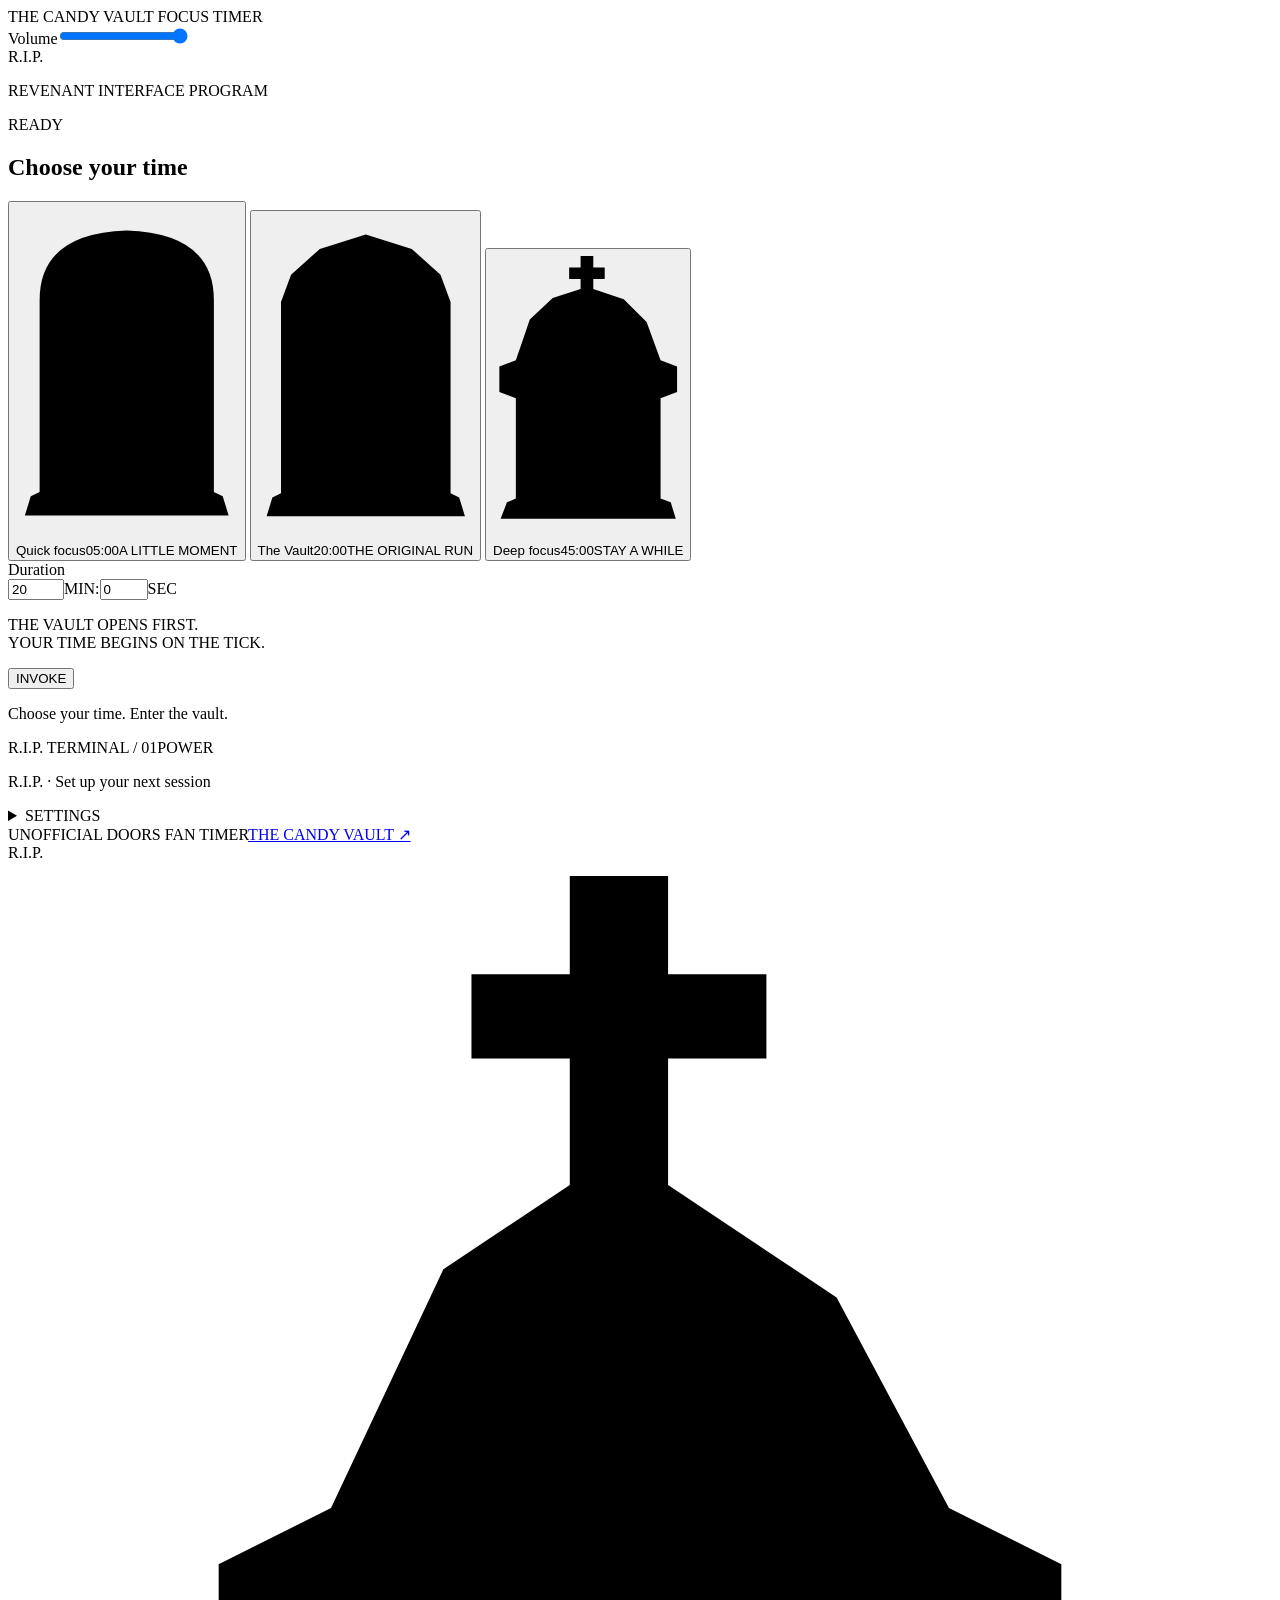
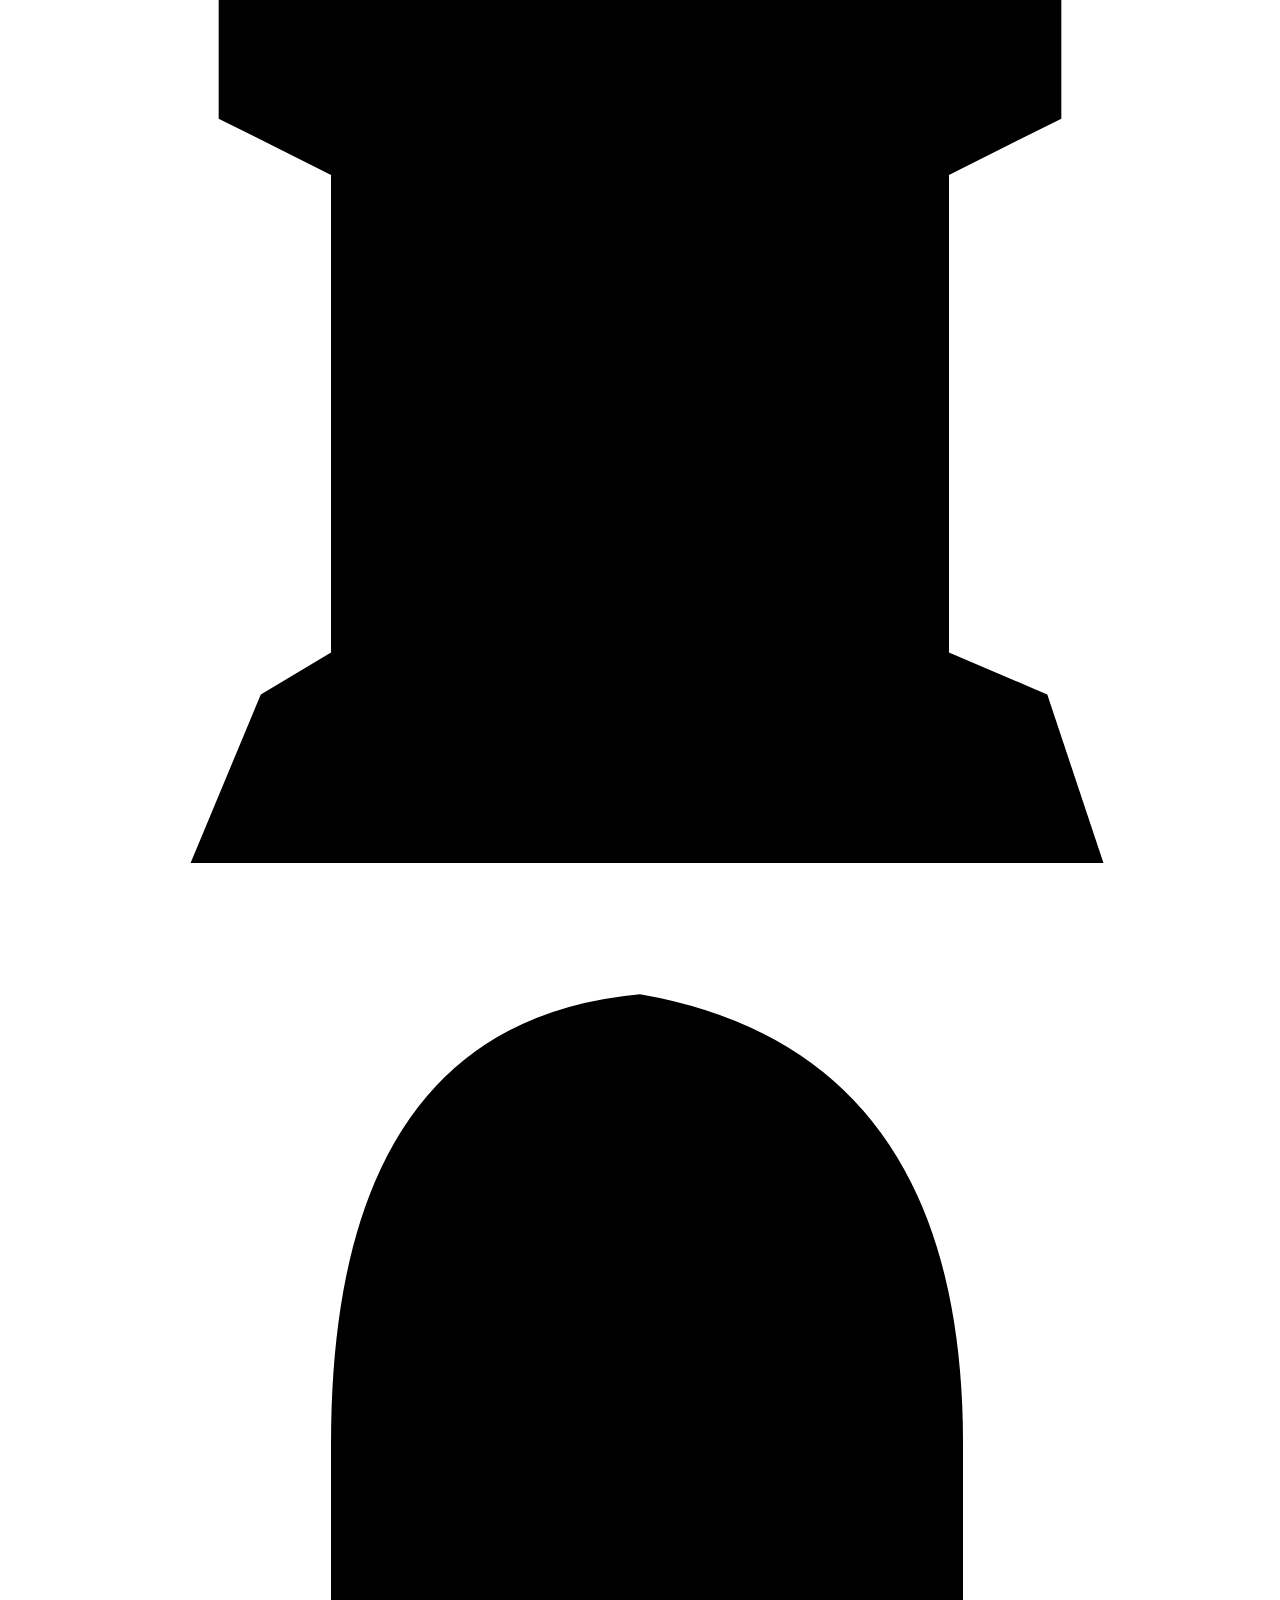
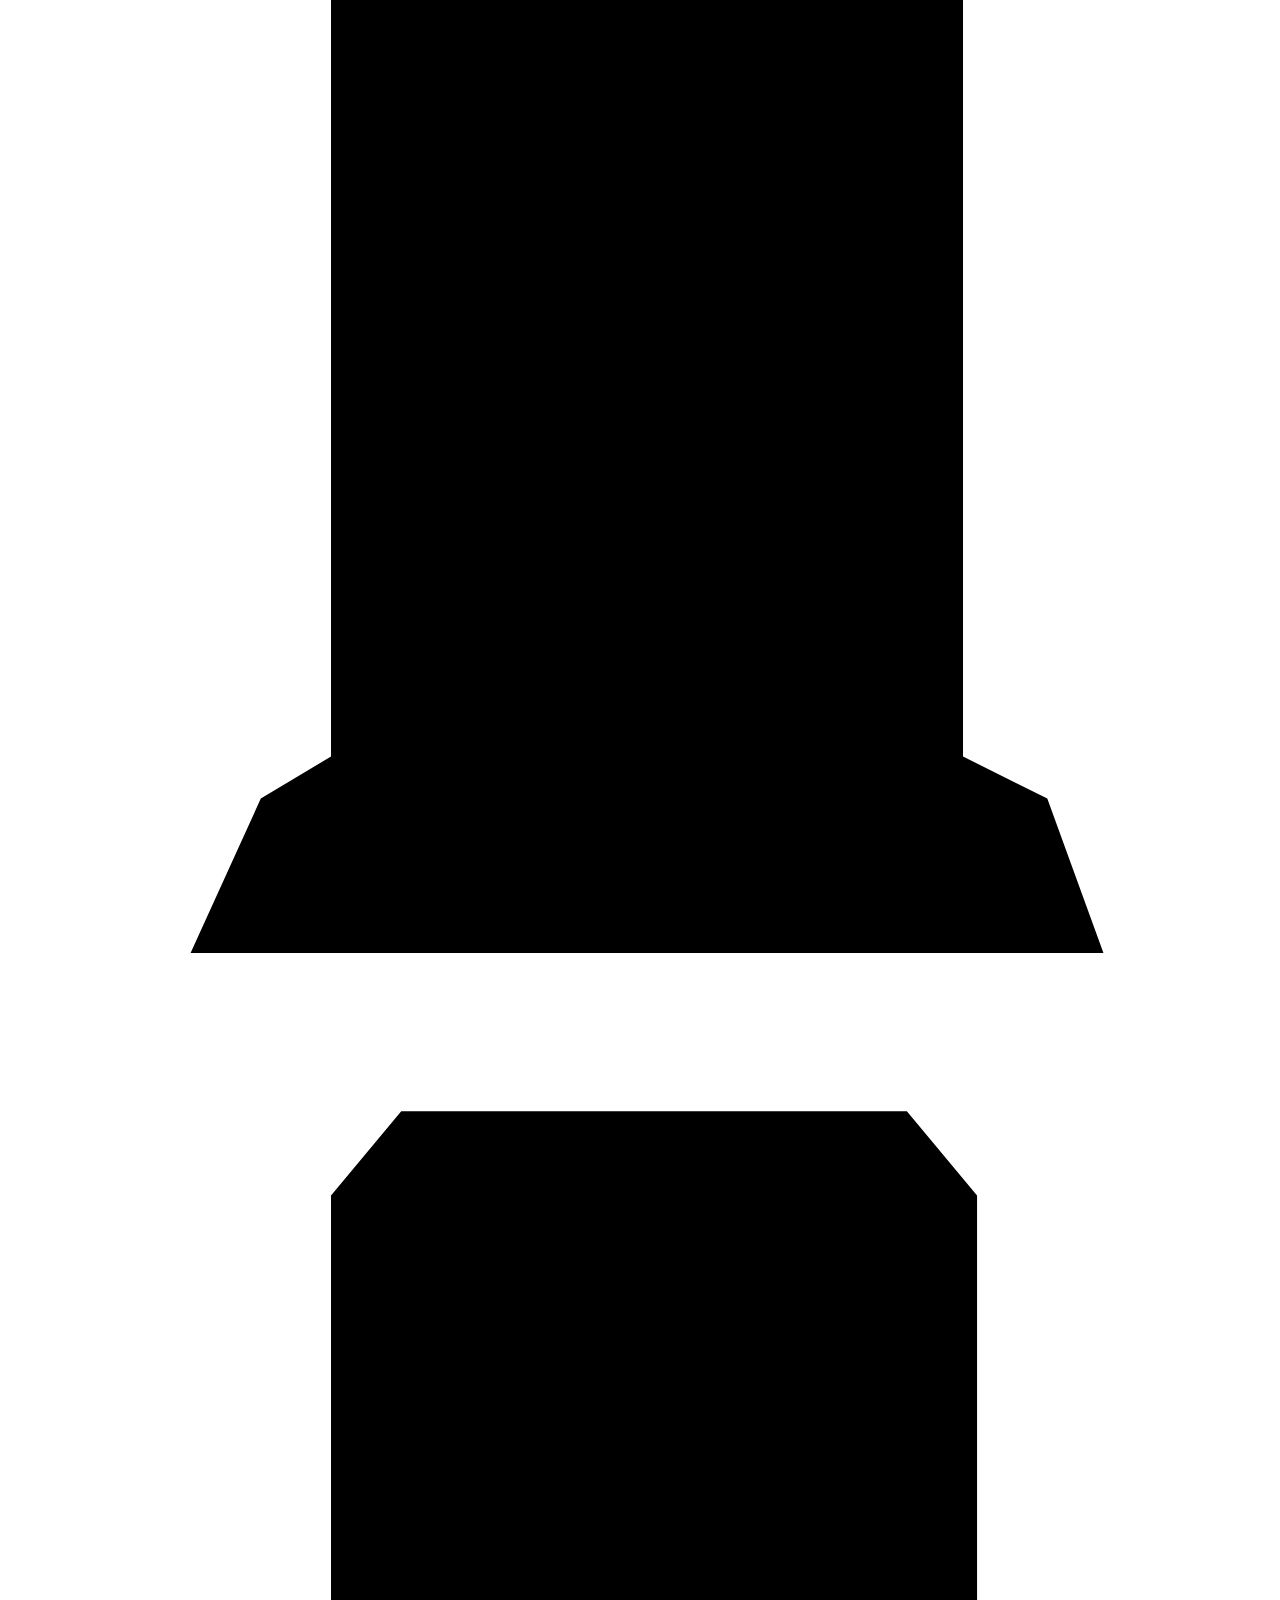
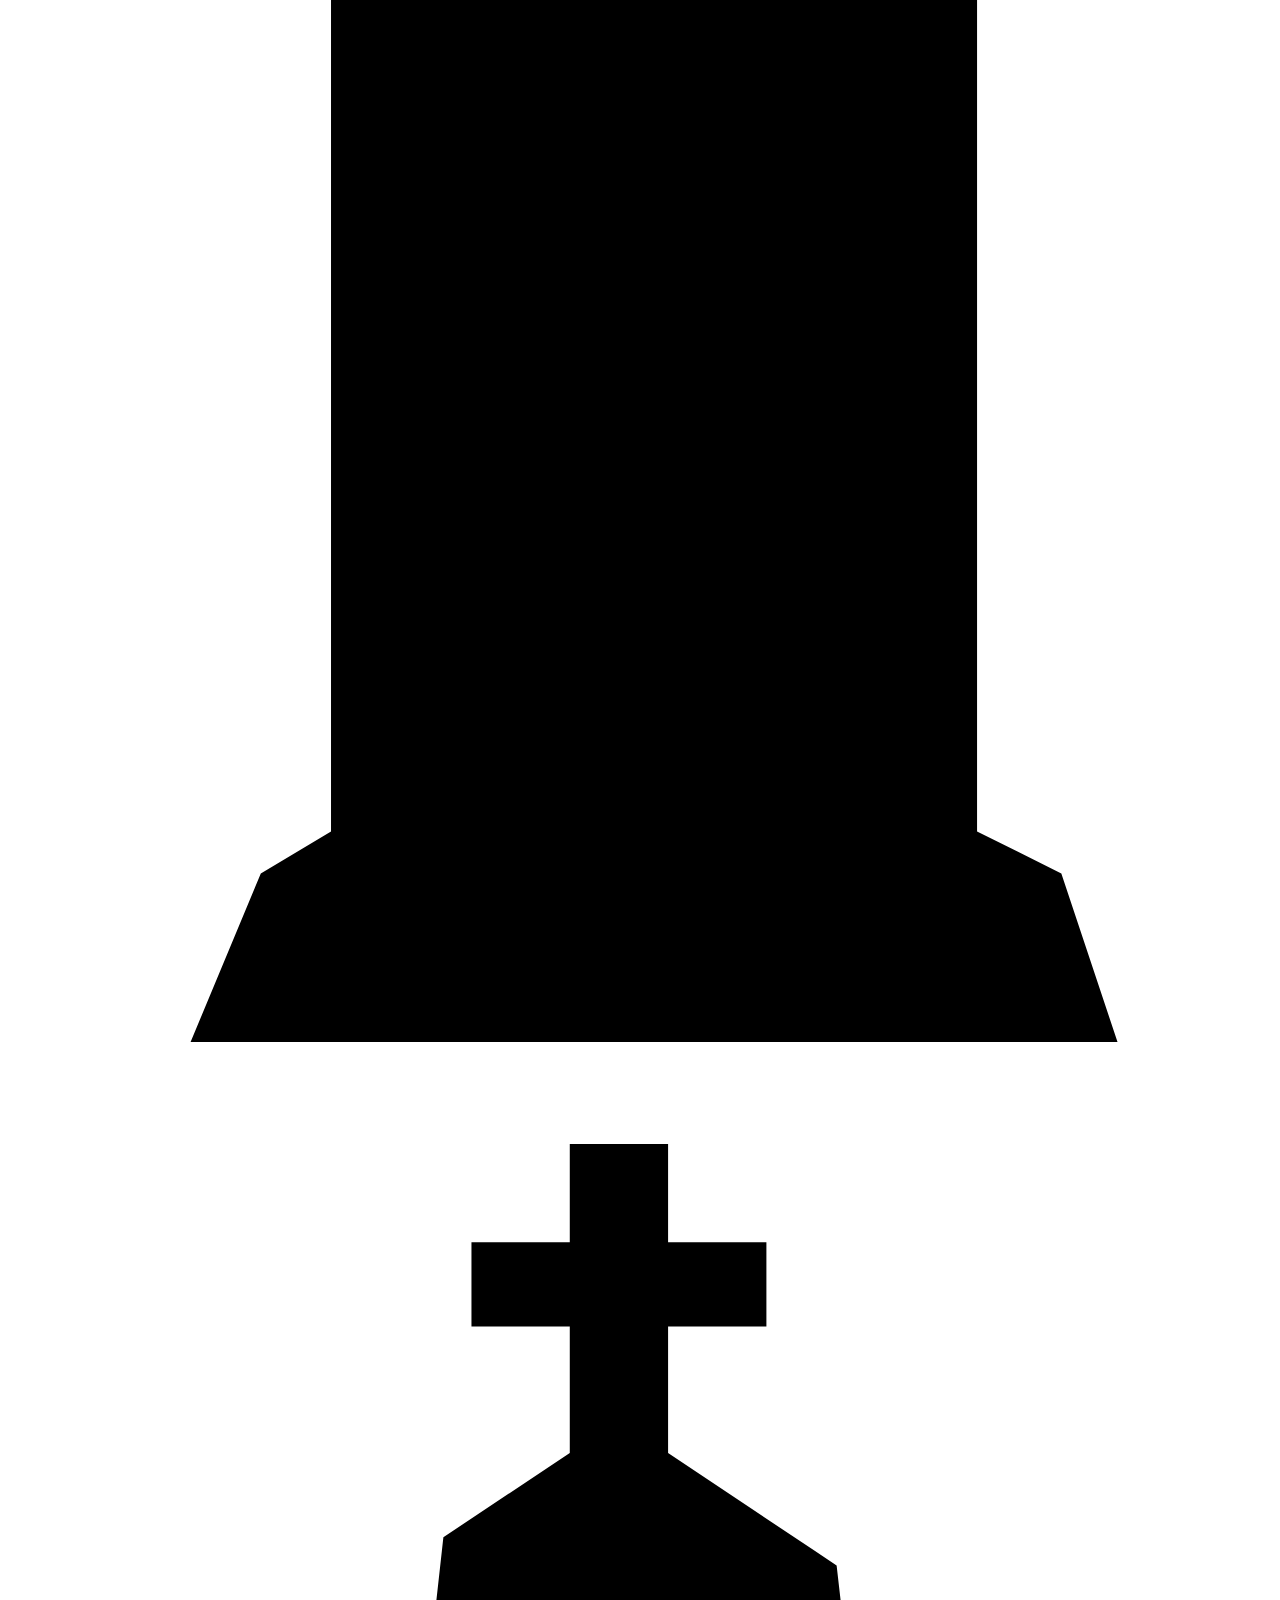
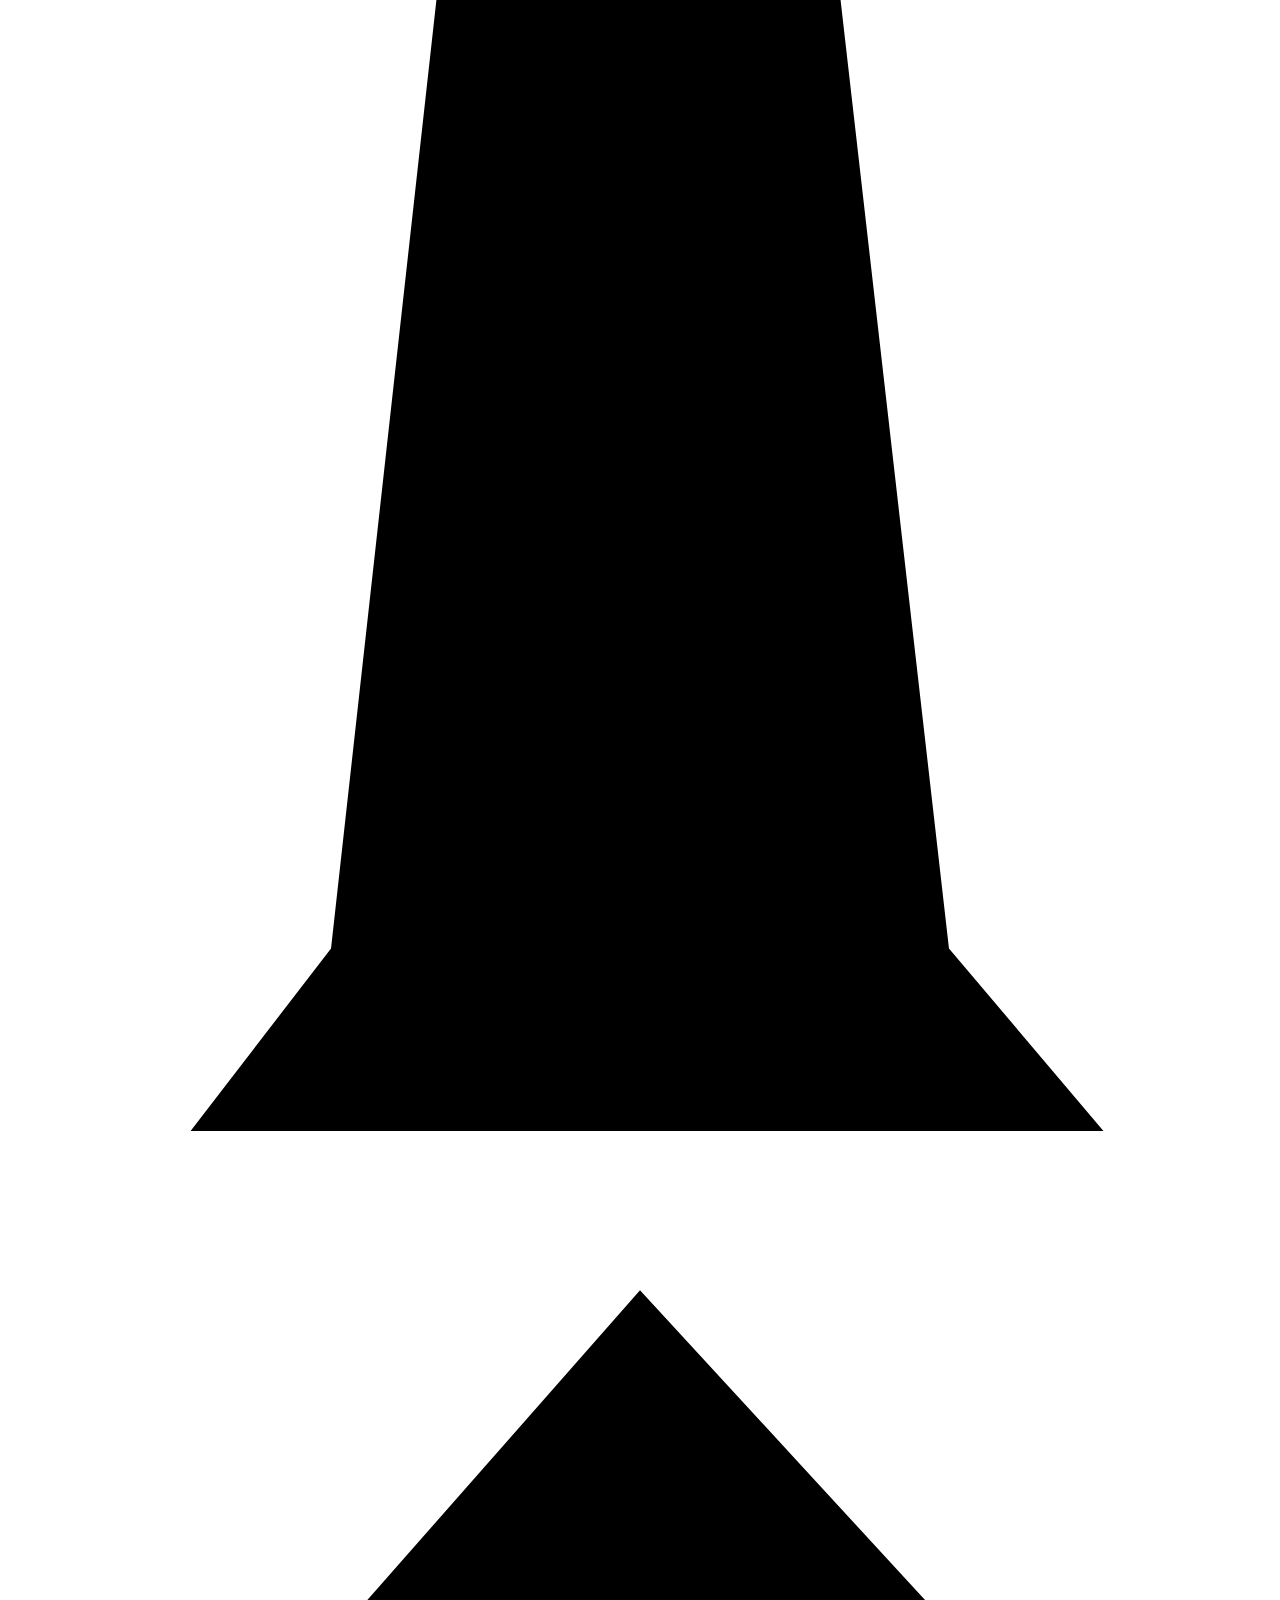
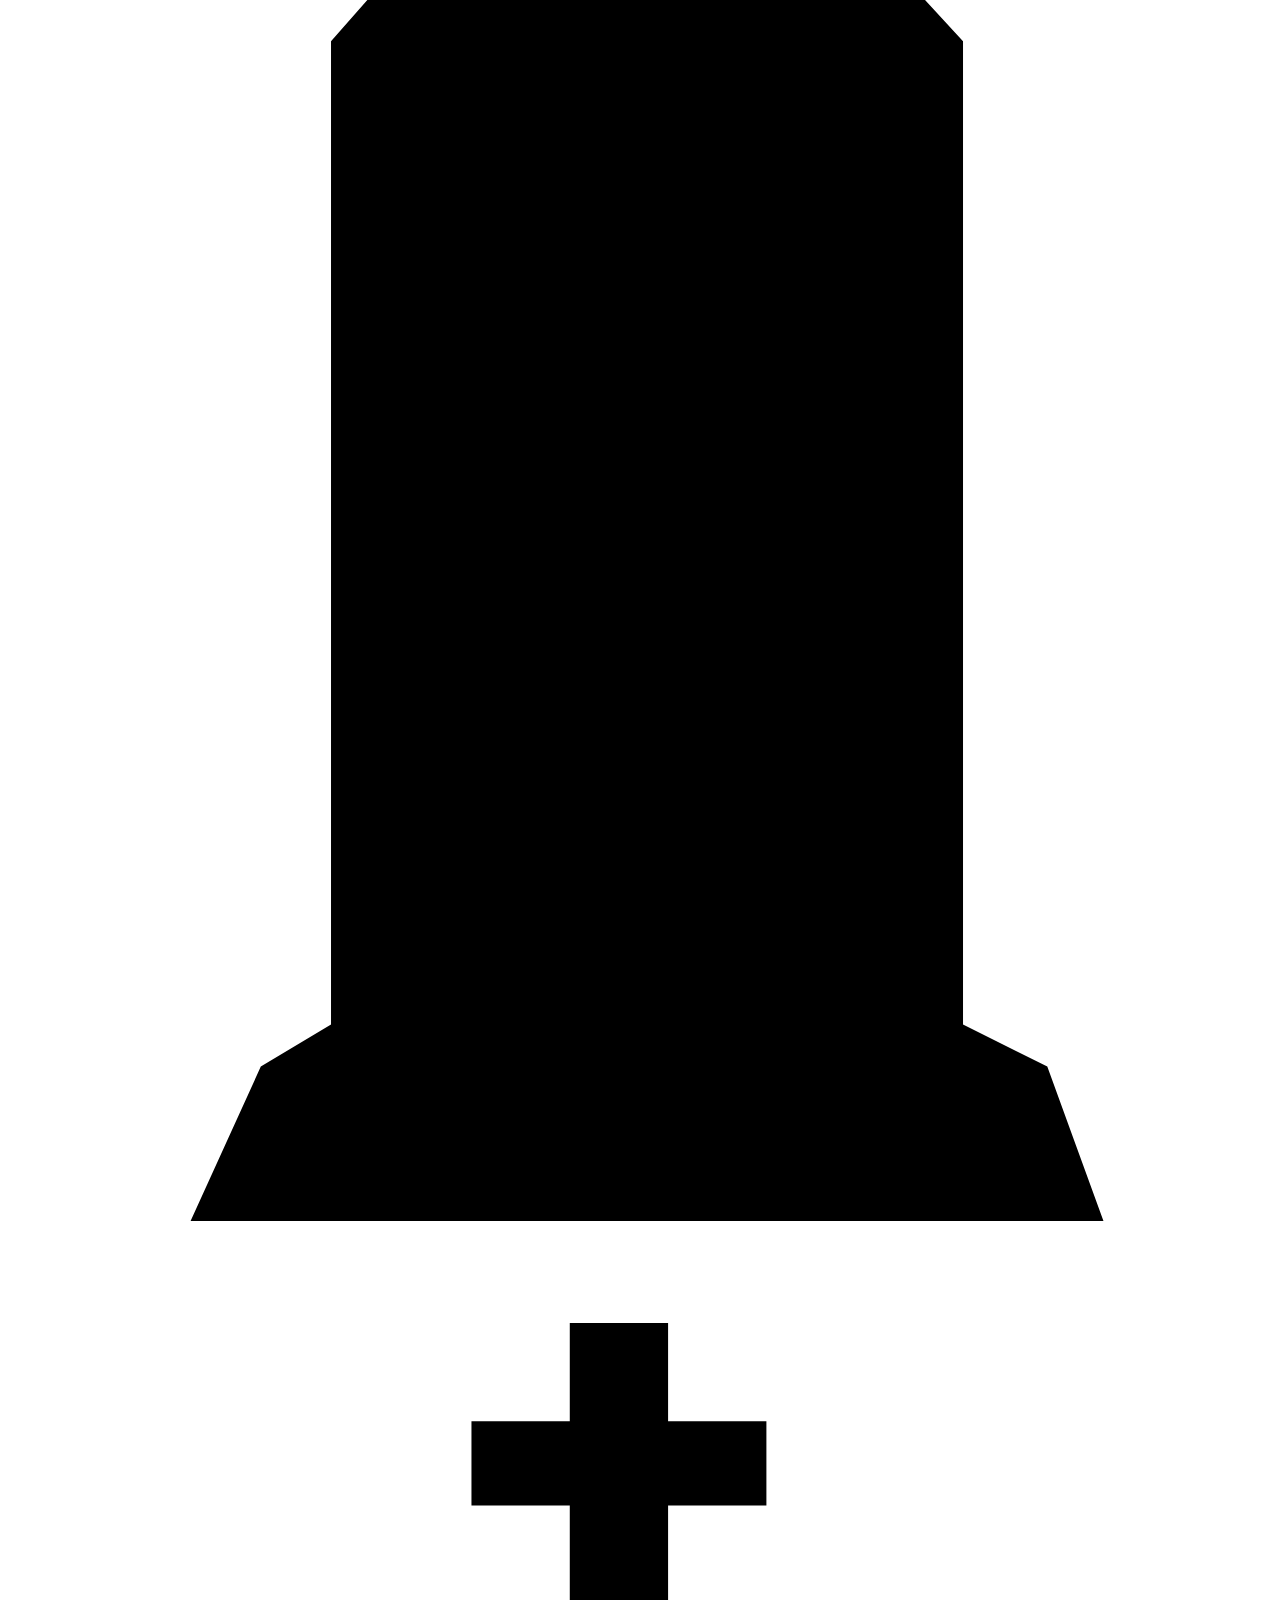
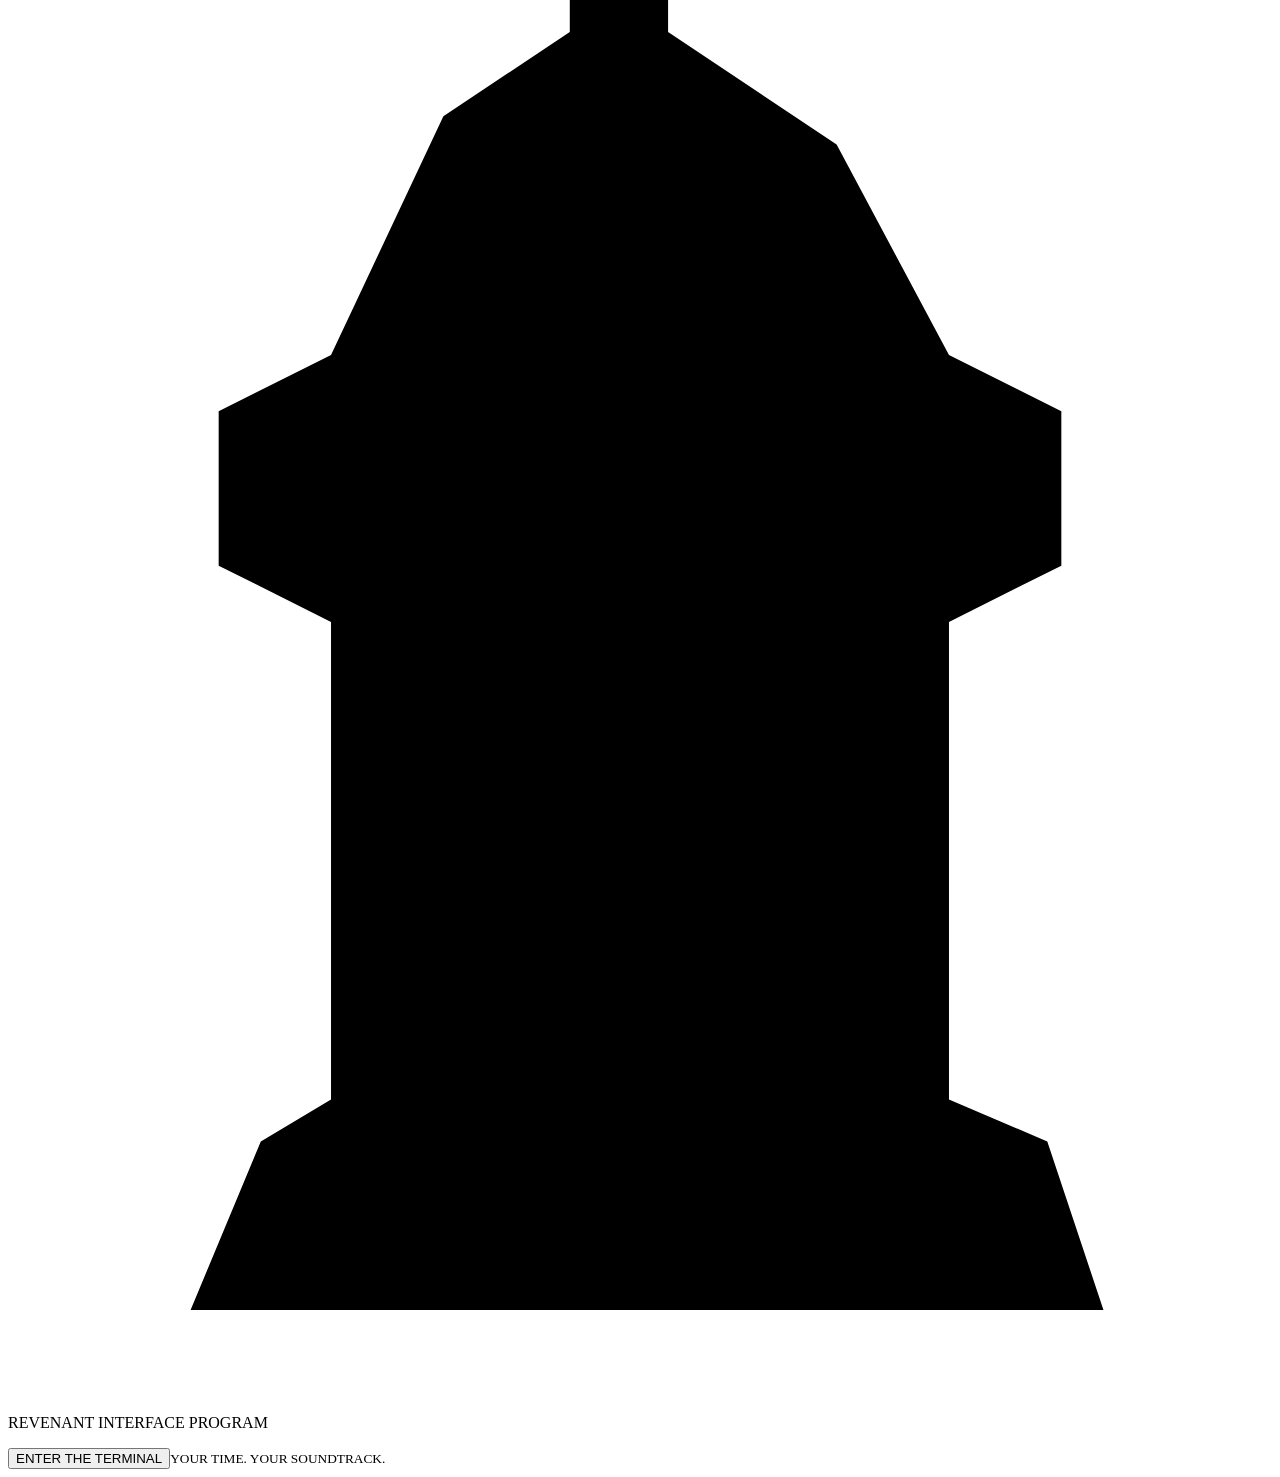
==== shell.html @ 0c6969ce "Publish the Candy Vault timer with synchronized music and CRT interface" ====
<!doctype html>
<html lang="en"><head><meta charset="utf-8"><meta name="viewport" content="width=device-width,initial-scale=1,viewport-fit=cover"><meta name="theme-color" content="#20100b"><title>R.I.P. · The Candy Vault</title><style>
__STYLE__</style></head>
<body data-state="setup">
<audio id="soundtrack" playsinline preload="auto" aria-label="Candy Vault soundtrack"></audio>
<main>
<header><div class="brand">THE CANDY VAULT <span>FOCUS TIMER</span></div><div class="sound"><label for="volume">Volume</label><input id="volume" type="range" min="10" max="100" value="100" aria-label="Music volume"></div></header>
<div class="terminal-frame"><section class="terminal" aria-label="R.I.P. timer"><div class="screen-sweep" aria-hidden="true"></div>
<div class="terminal-top"><div><div class="rip-word" aria-label="R.I.P.">R.I.P.</div><p>REVENANT INTERFACE PROGRAM</p></div><div class="status-wrap"><i aria-hidden="true"></i><span id="status" role="status">READY</span></div></div>
<div id="setup"><h1 class="heading">Choose your time</h1><div class="setup-grid"><div class="presets" aria-label="Choose a duration">
<button class="preset" data-seconds="300" aria-label="Five-minute timer"><svg viewBox="0 0 150 228" aria-hidden="true"><path d="M6 211L10 198L16 195V65Q16 20 75 18Q134 20 134 65V195L140 198L144 211Z"/></svg><span class="grave-content"><span class="grave-name">Quick focus</span><span class="grave-time">05:00</span><span class="grave-label">A LITTLE MOMENT</span></span></button>
<button class="preset selected" data-seconds="1200" aria-label="Twenty-minute timer"><svg viewBox="0 0 150 228" aria-hidden="true"><path d="M6 211L10 198L16 195V62L23 43L43 25L75 15L107 25L127 43L134 62V195L140 198L144 211Z"/></svg><span class="grave-content"><span class="grave-name">The Vault</span><span class="grave-time">20:00</span><span class="grave-label">THE ORIGINAL RUN</span></span></button>
<button class="preset" data-seconds="2700" aria-label="Forty-five-minute timer"><svg viewBox="0 0 150 228" aria-hidden="true"><path d="M6 211L11 198L18 195V116L5 111V91L18 86L29 54L47 37L69 30V22H60V13H69V4H79V13H88V22H79V30L103 38L121 56L132 86L145 91V111L132 116V195L140 198L144 211Z"/></svg><span class="grave-content"><span class="grave-name">Deep focus</span><span class="grave-time">45:00</span><span class="grave-label">STAY A WHILE</span></span></button>
</div><div class="session-form"><div><div class="field-label">Duration</div><div class="duration"><label class="duration-field"><input id="minutes" type="number" inputmode="numeric" min="0" max="999" value="20" aria-label="Minutes"><span class="unit">MIN</span></label><span class="duration-colon" aria-hidden="true">:</span><label class="duration-field"><input id="seconds" type="number" inputmode="numeric" min="0" max="59" value="0" aria-label="Seconds"><span class="unit">SEC</span></label></div></div><p class="form-footnote">THE VAULT OPENS FIRST.<br>YOUR TIME BEGINS ON THE TICK.</p></div></div></div>
<div id="runPanel" class="run-panel" hidden><div class="screen-label" id="screenLabel">TIME REMAINING</div><div class="digits" id="timer" role="timer" aria-label="Time remaining">20:00</div><div class="screen-sub" id="sub">YOUR TIME BEGINS ON THE TICK</div><div class="progress" role="progressbar" aria-label="Time remaining" aria-valuemin="0" aria-valuemax="100" aria-valuenow="100"><i id="bar"></i></div></div>
<div class="controls"><button class="primary" id="start">INVOKE</button><button class="secondary" id="pause" hidden>PAUSE</button><button class="secondary" id="reset" hidden>RESET</button></div>
<button class="small-button" id="resumeAudio" hidden>RECONNECT AUDIO</button><p class="hint" id="hint">Choose your time. Enter the vault.</p>
</section><div class="monitor-chin" aria-hidden="true"><span class="monitor-model">R.I.P. TERMINAL / 01</span><span class="speaker"></span><span>POWER<i class="power-light"></i></span></div></div>
<div class="below-panel"><div class="music-line"><p class="note" id="nowPlaying">R.I.P. · Set up your next session</p><button class="music-pause" id="musicPause" hidden aria-label="Pause R.I.P. music">PAUSE</button></div><details class="settings"><summary>SETTINGS</summary><div class="settings-body"><label>Keep screen awake<input id="keepAwake" type="checkbox"></label><p id="backgroundHelp">Before zero, previous adds 1 minute and next removes 1 minute. At zero, timer controls lock. During R.I.P., play and pause control only the music. Drag the progress bar to change elapsed time where supported. Phone sleep and playback controls depend on your browser.</p><button id="test" class="small-button">TEST A 15-SECOND TIMER</button></div></details></div>
<footer><span>UNOFFICIAL DOORS FAN TIMER</span><a href="https://doorsgame.wiki/wiki/The_Candy_Vault#Soundtracks" target="_blank" rel="noopener">THE CANDY VAULT ↗</a></footer>
</main>
<div class="overlay" id="welcome"><div class="welcome-frame"><div class="welcome"><div class="rip-word" aria-label="R.I.P.">R.I.P.</div><div class="grave-line" aria-hidden="true">
<svg viewBox="0 0 90 120"><path d="M13 114L18 102L23 99V65L15 61V50L23 46L31 29L40 23V14H33V8H40V1H47V8H54V14H47V23L59 31L67 46L75 50V61L67 65V99L74 102L78 114Z"/></svg><svg viewBox="0 0 90 120"><path d="M13 114L18 103L23 100V35Q23 5 45 3Q68 7 68 35V100L74 103L78 114Z"/></svg><svg viewBox="0 0 90 120"><path d="M13 114L18 102L23 99V11L28 5H64L69 11V99L75 102L79 114Z"/></svg><svg viewBox="0 0 90 120"><path d="M13 114L23 101L31 29L40 23V14H33V8H40V1H47V8H54V14H47V23L59 31L67 101L78 114Z"/></svg><svg viewBox="0 0 90 120"><path d="M13 114L18 103L23 100V30L45 5L68 30V100L74 103L78 114Z"/></svg><svg viewBox="0 0 90 120"><path d="M13 114L18 102L23 99V65L15 61V50L23 46L31 29L40 23V14H33V8H40V1H47V8H54V14H47V23L59 31L67 46L75 50V61L67 65V99L74 102L78 114Z"/></svg>
</div><p class="subtitle">REVENANT INTERFACE PROGRAM</p><button class="primary" id="enter">ENTER THE TERMINAL</button><small>YOUR TIME. YOUR SOUNDTRACK.</small><p id="loadStatus" role="status" hidden></p></div></div></div>
<script id="audio-assets" type="application/json">__ASSETS__</script>
<script>
__APP__</script></body></html>
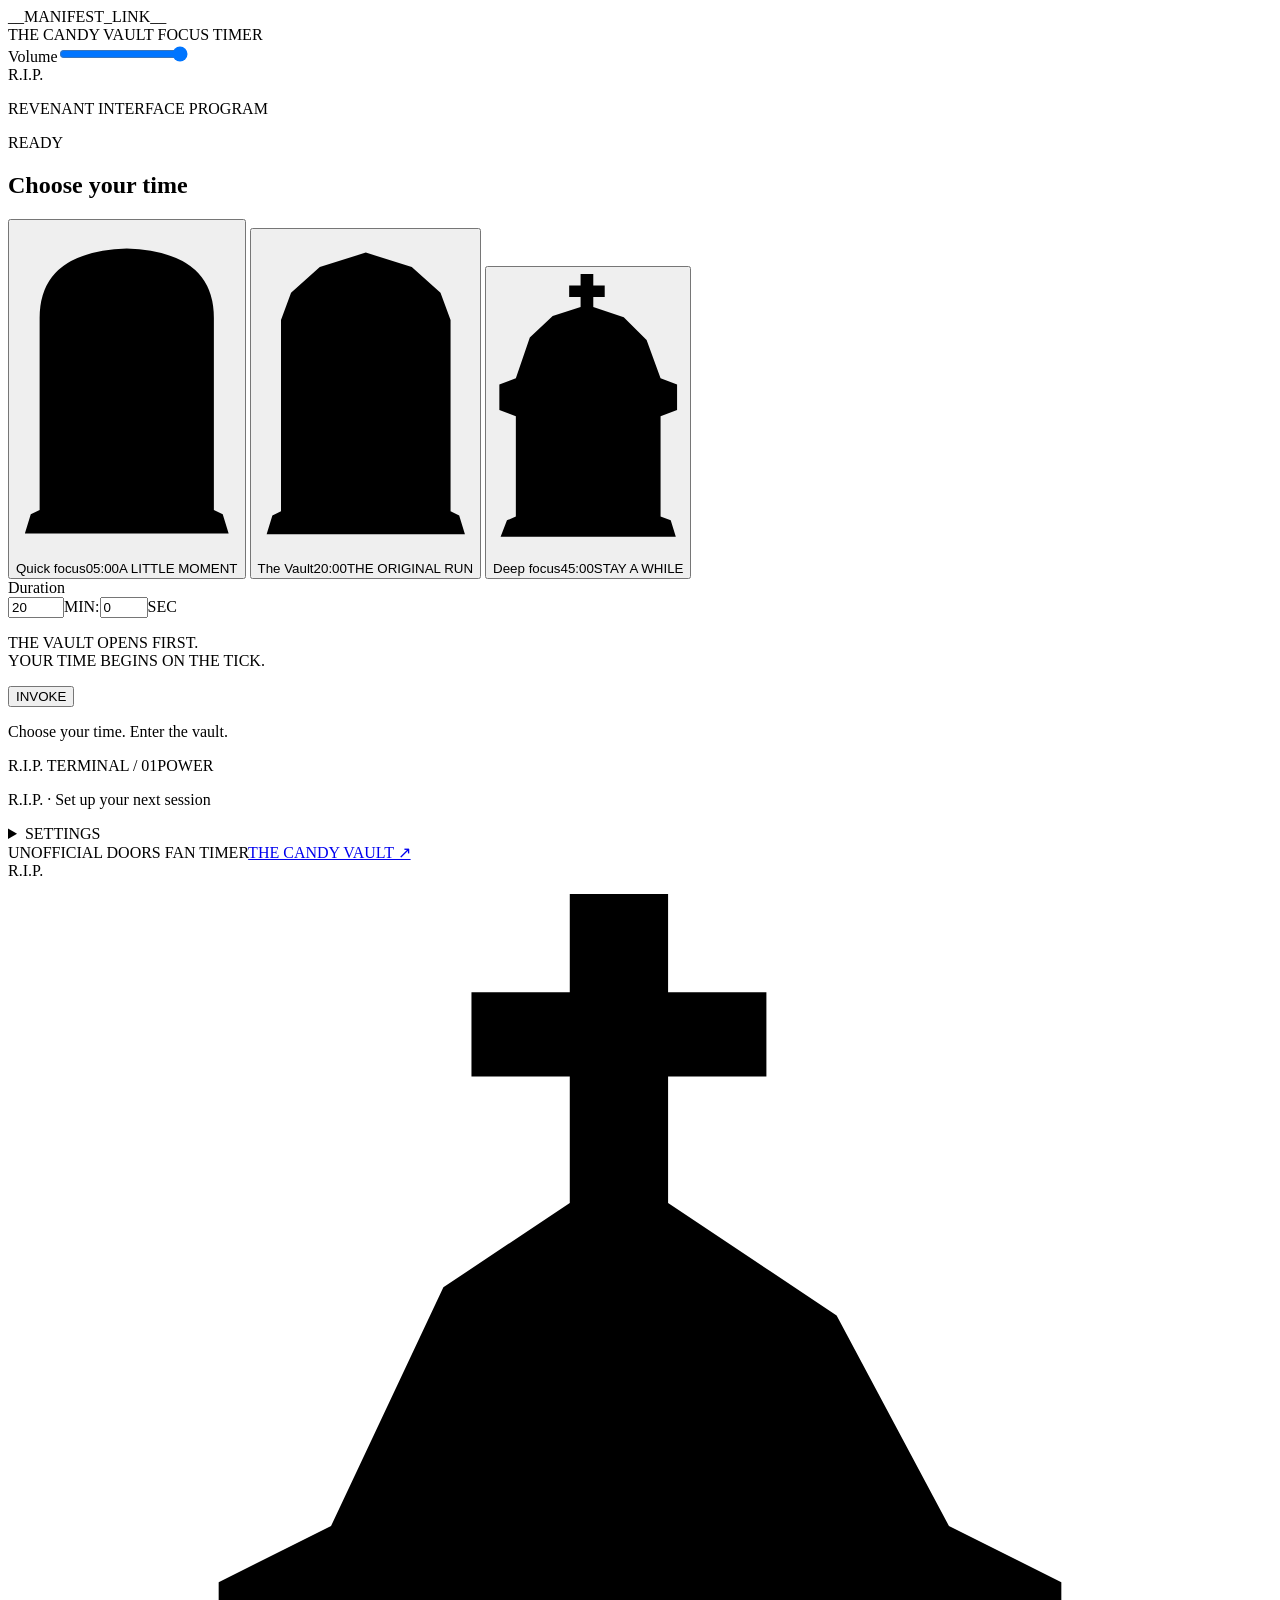
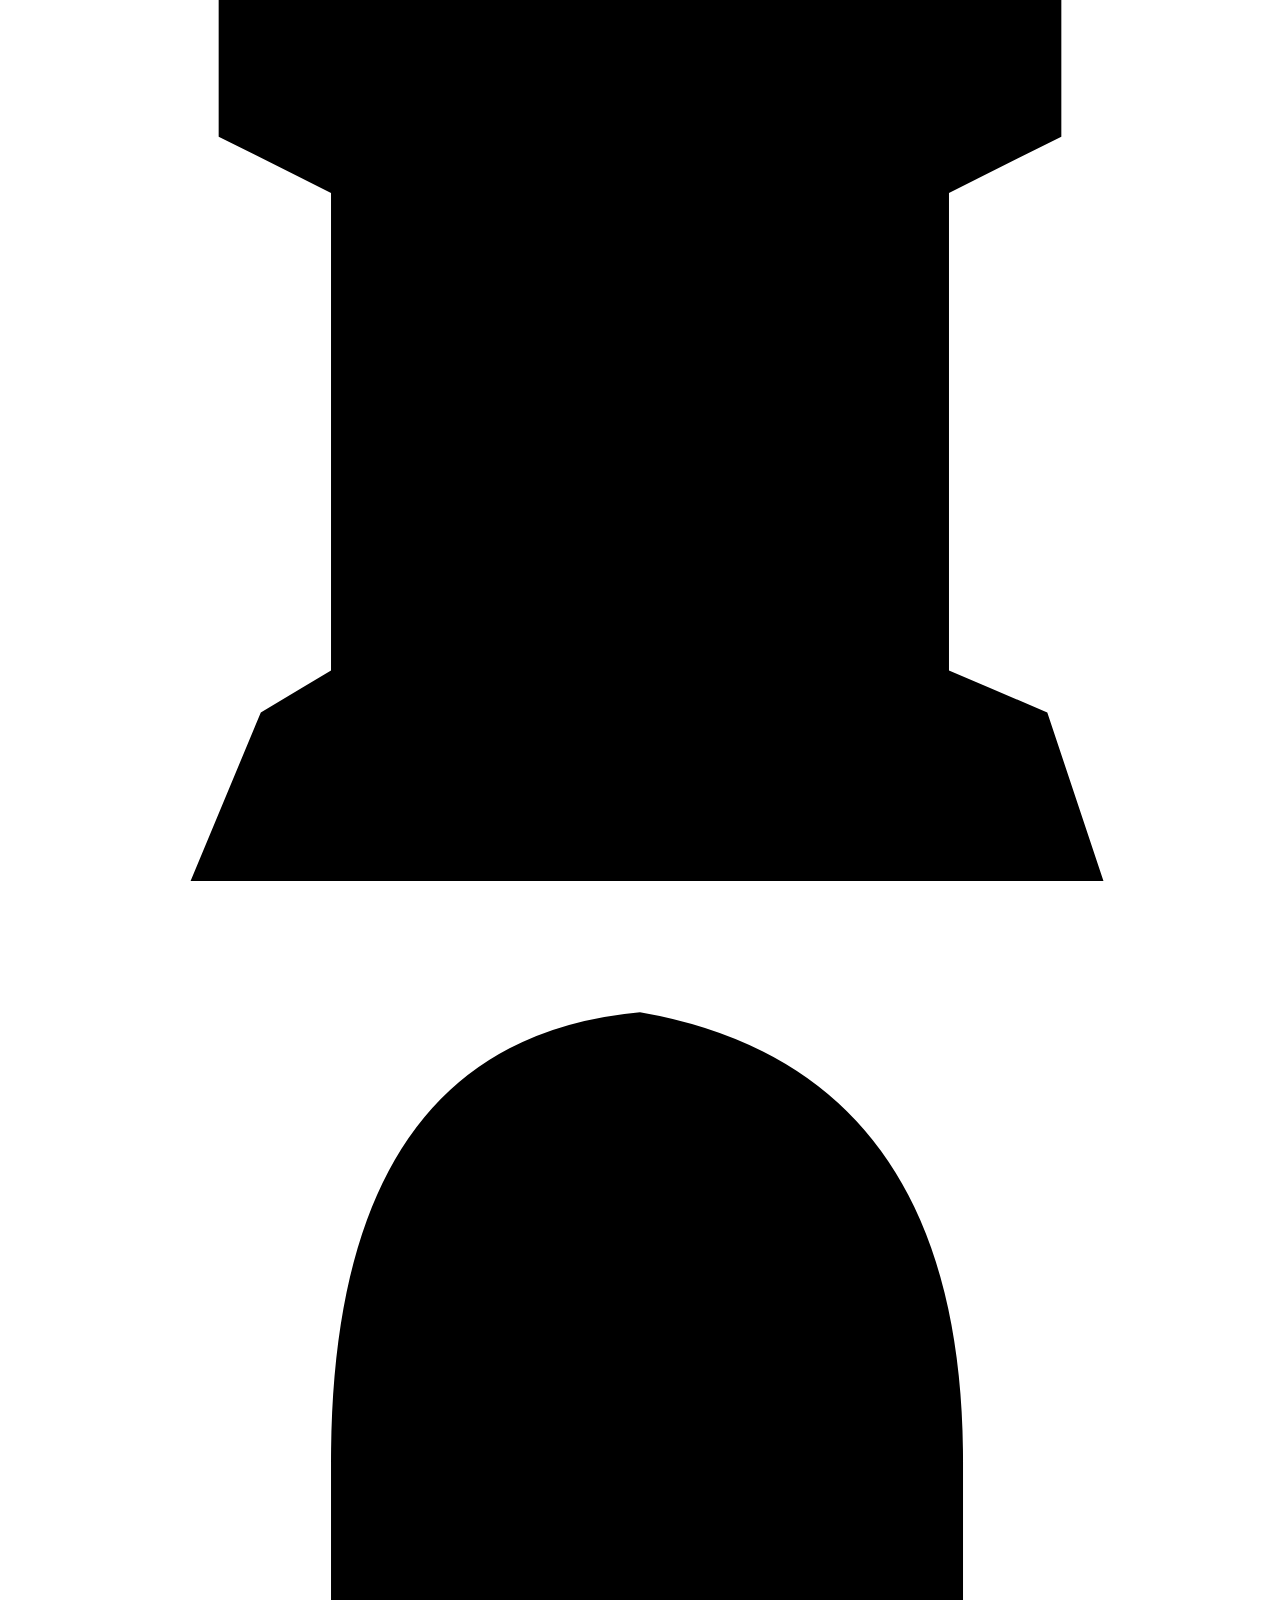
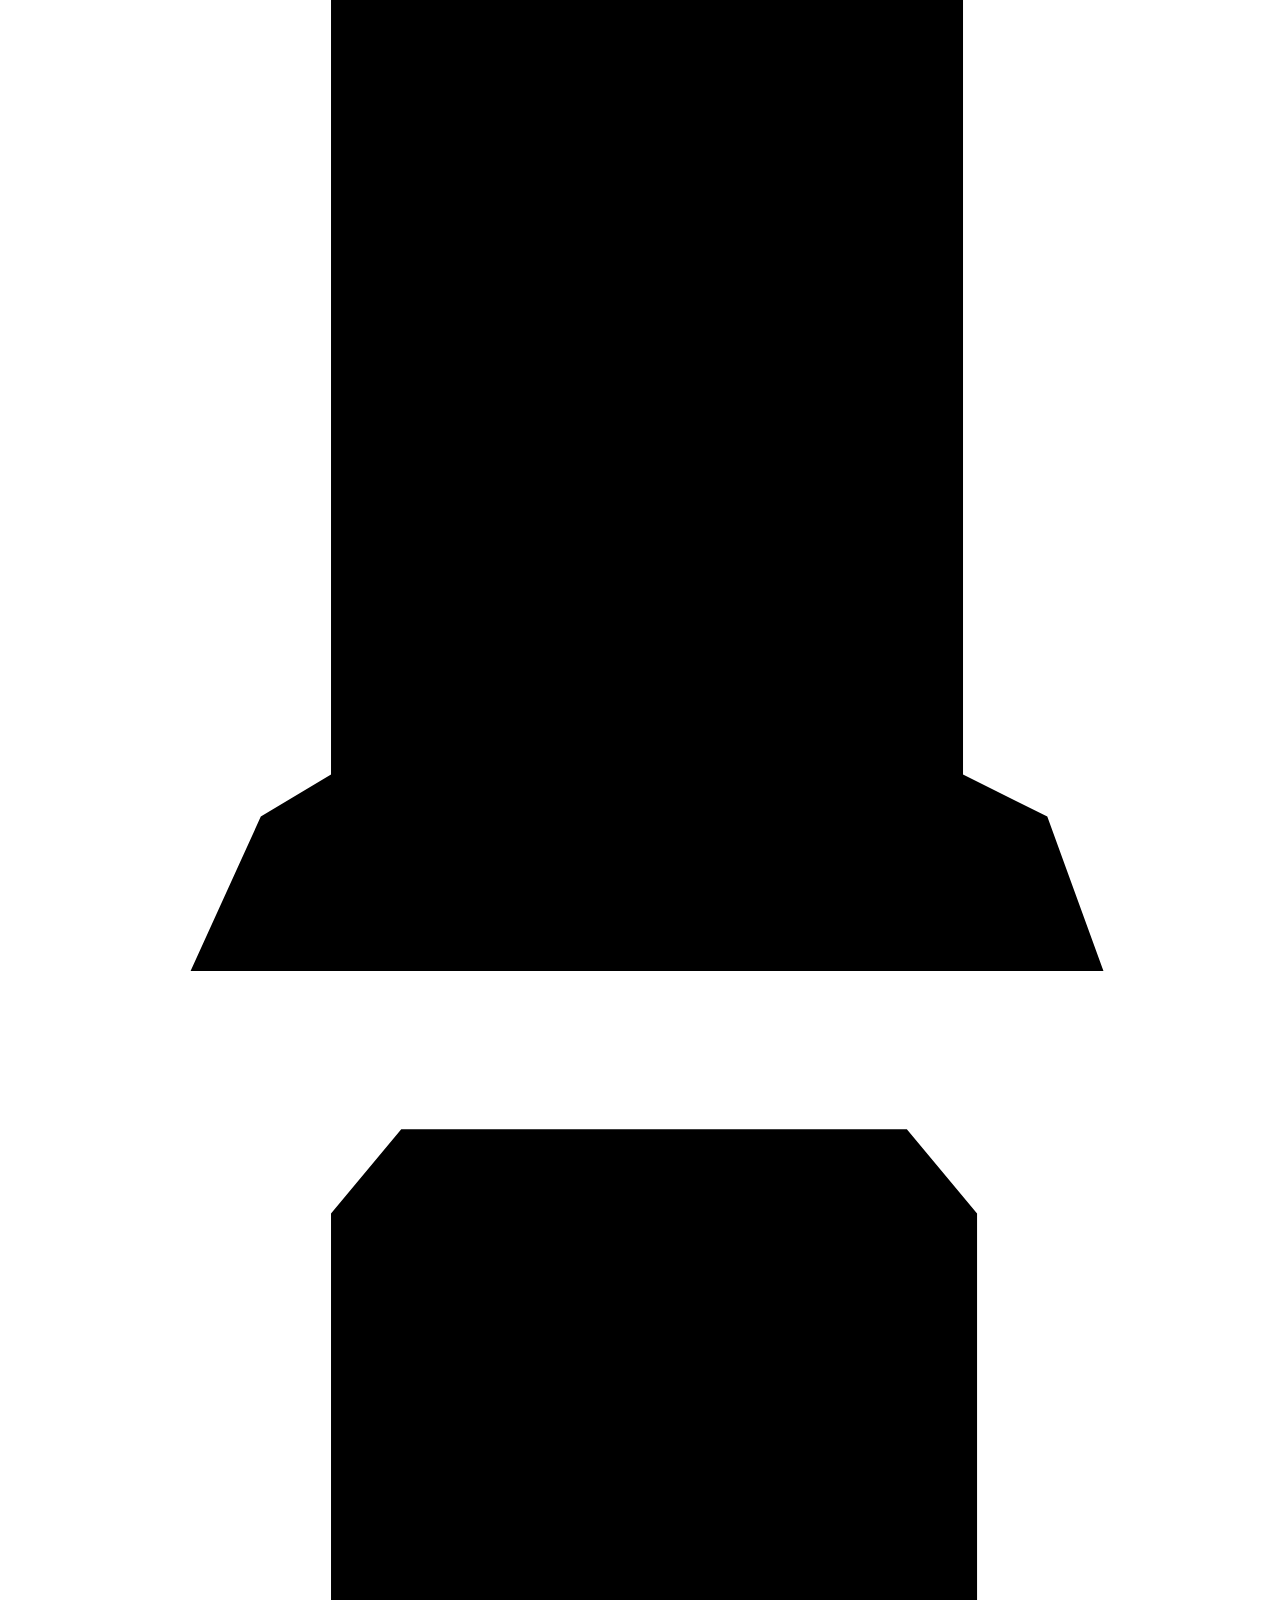
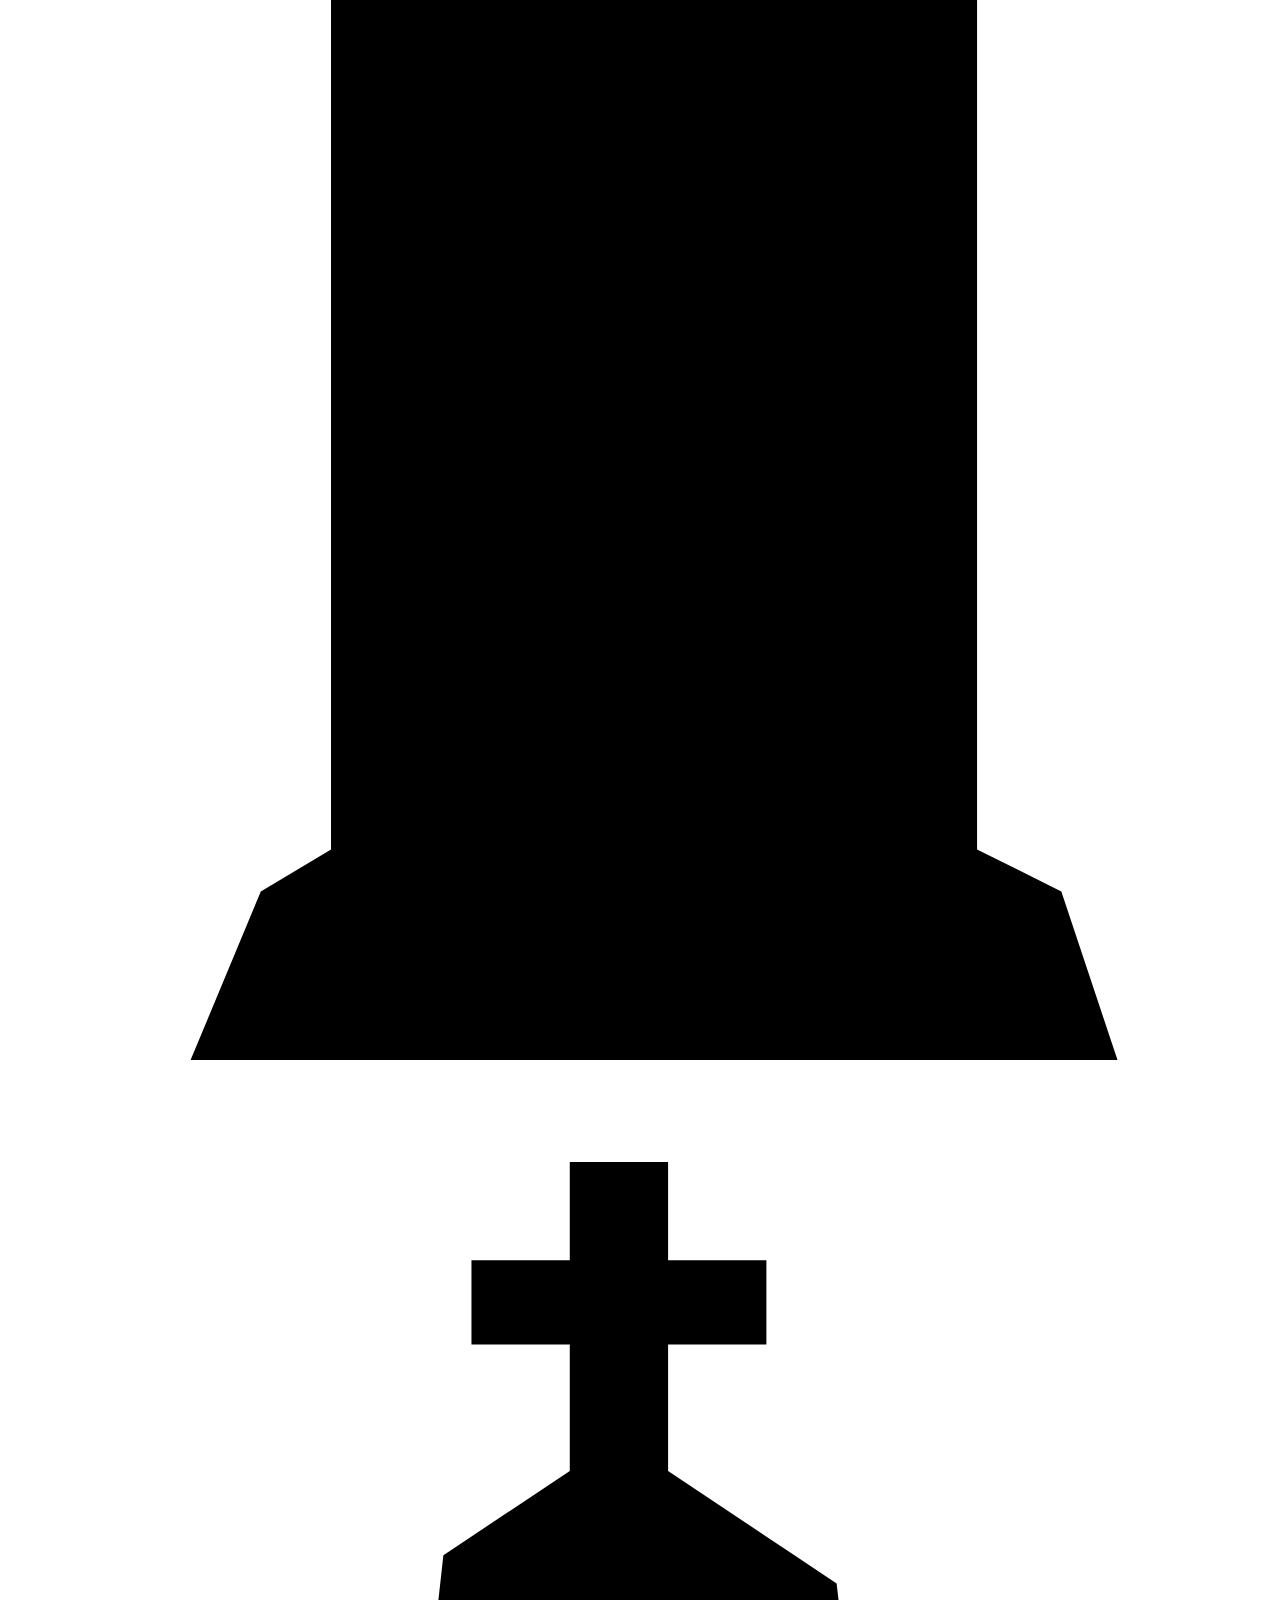
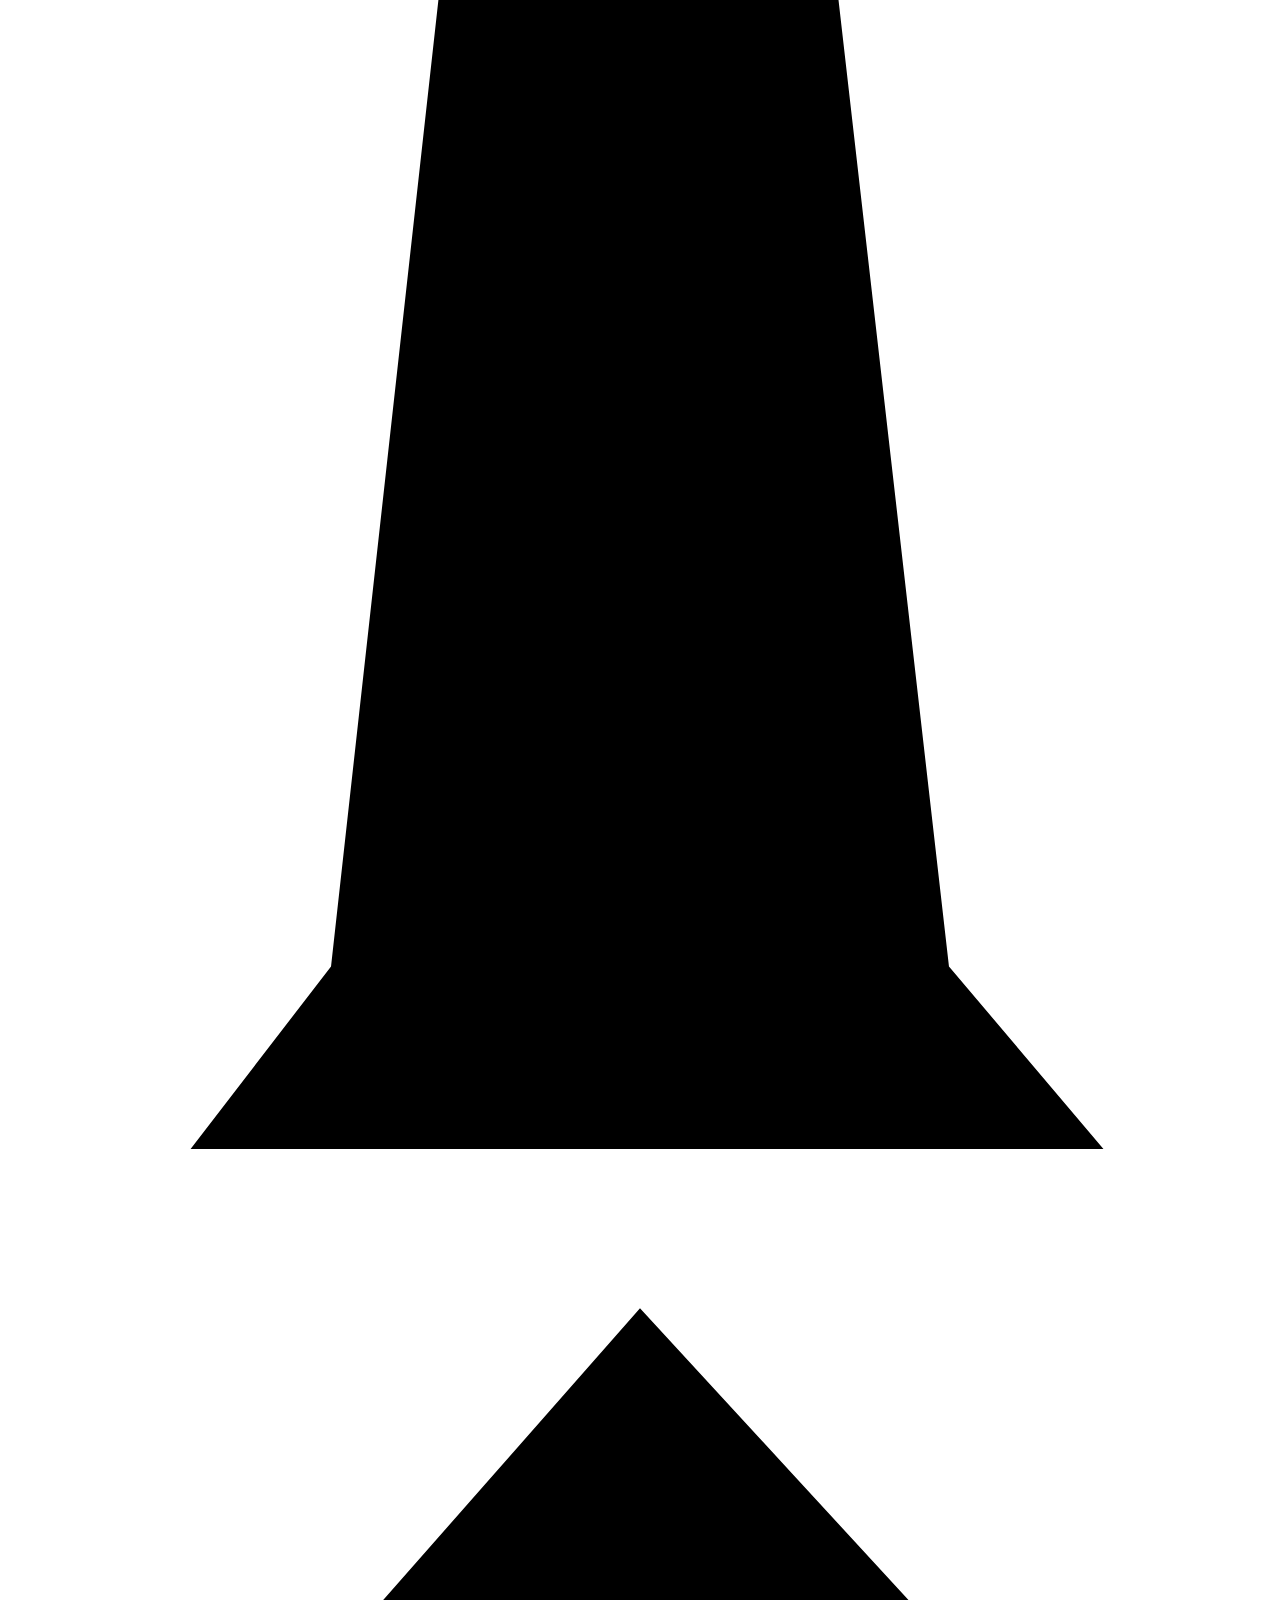
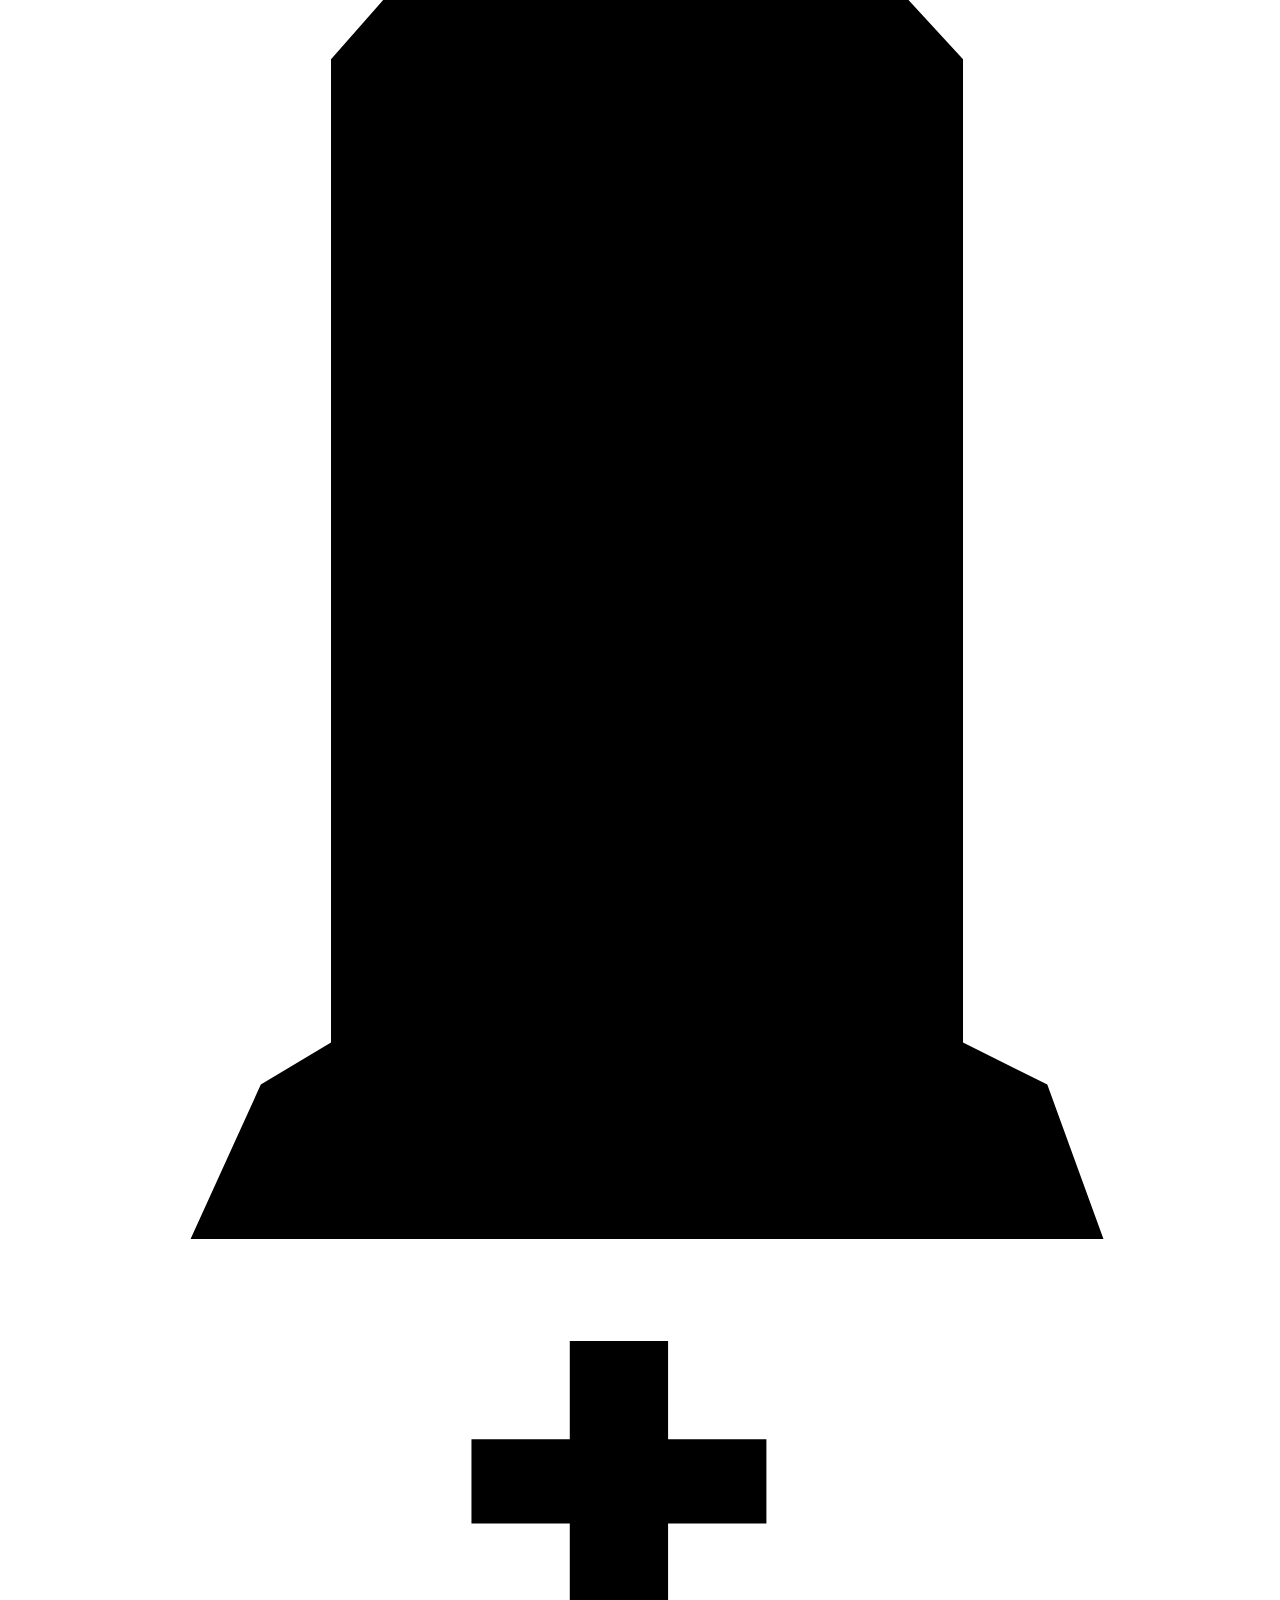
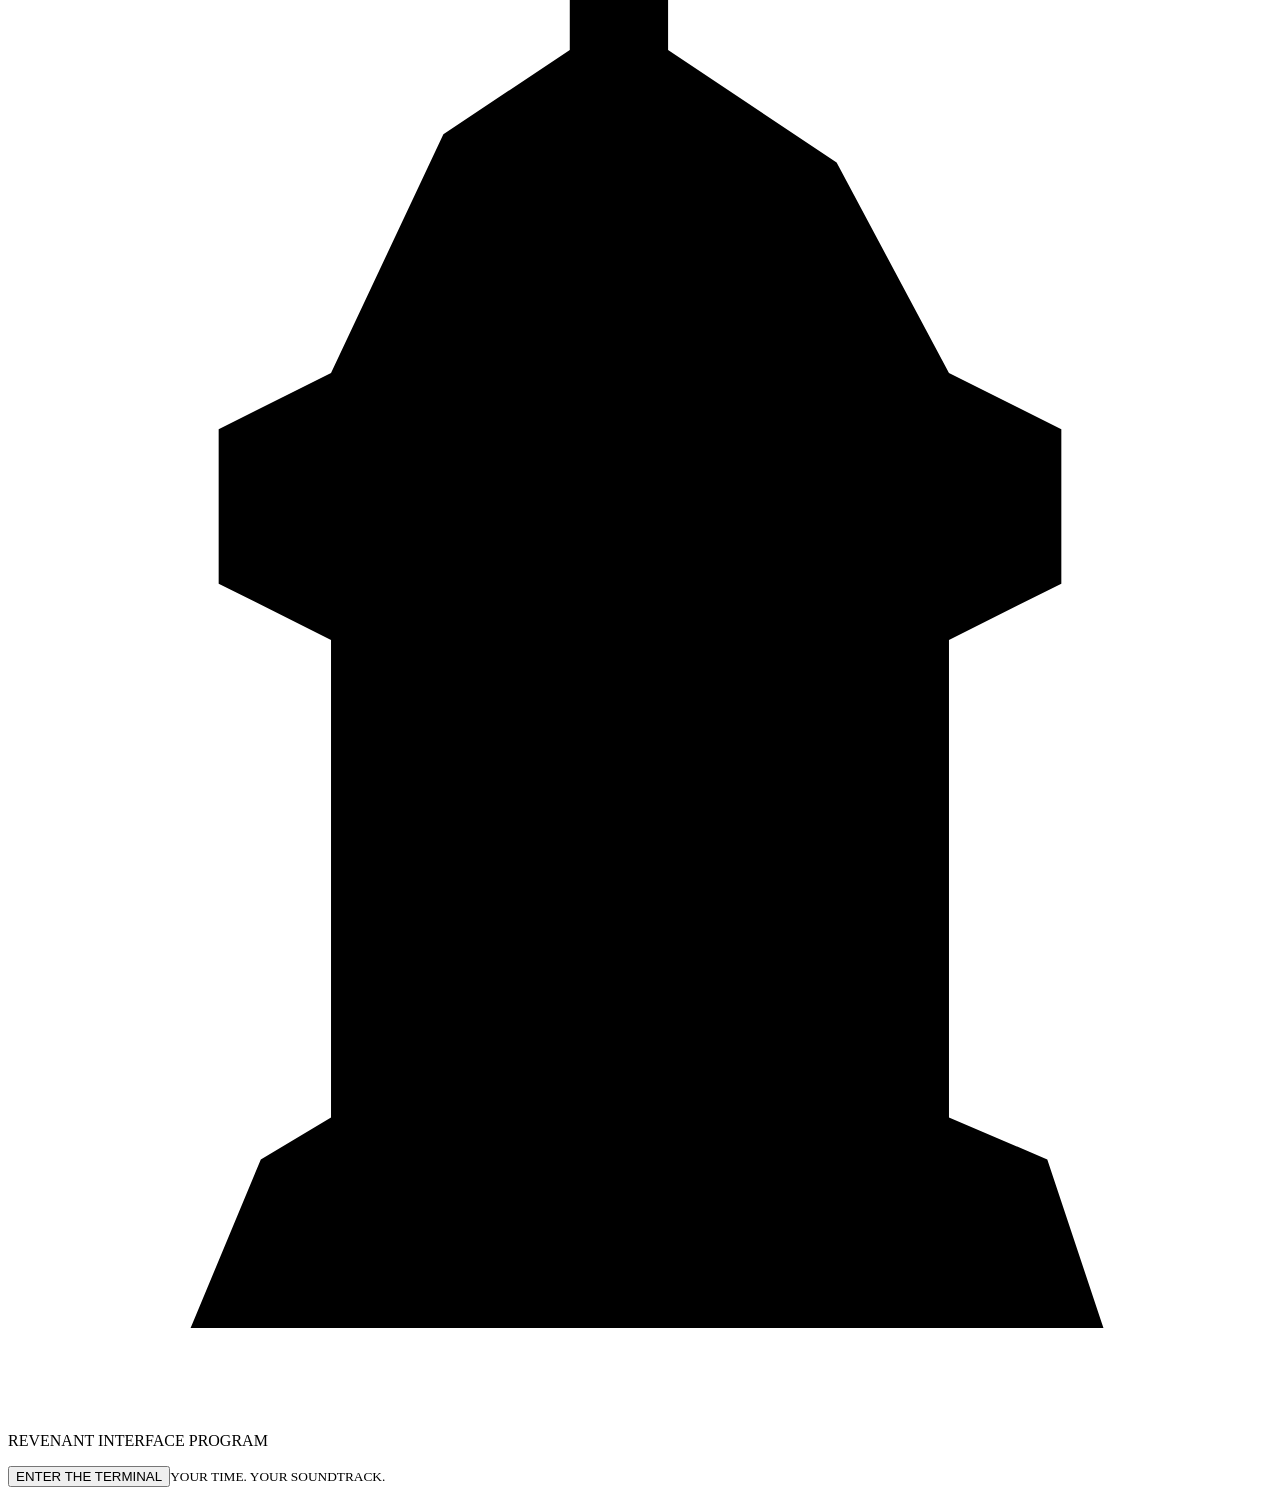
==== commit 92cc57d0: "Add app identity, static media title option, and cached lossless audio assets" ====
--- a/shell.html
+++ b/shell.html
@@ -1,5 +1,11 @@
 <!doctype html>
-<html lang="en"><head><meta charset="utf-8"><meta name="viewport" content="width=device-width,initial-scale=1,viewport-fit=cover"><meta name="theme-color" content="#20100b"><title>R.I.P. · The Candy Vault</title><style>
+<html lang="en"><head><meta charset="utf-8"><meta name="viewport" content="width=device-width,initial-scale=1,viewport-fit=cover"><meta name="theme-color" content="#20100b"><title>The Candy Vault Timer</title>
+<meta name="description" content="The Candy Vault Timer is a free, unofficial DOORS-inspired focus timer with a retro R.I.P. screen, a synchronized soundtrack, and phone media controls.">
+<meta name="application-name" content="The Candy Vault Timer"><meta name="apple-mobile-web-app-title" content="The Candy Vault Timer"><meta name="apple-mobile-web-app-capable" content="yes"><meta name="apple-mobile-web-app-status-bar-style" content="black-translucent">
+<meta name="robots" content="index,follow,max-image-preview:large"><link rel="canonical" href="https://h4sw5q2wr9-byte.github.io/candy-vault-timer/">
+<link rel="icon" type="image/png" sizes="192x192" href="__ICON_192__"><link rel="apple-touch-icon" sizes="180x180" href="__ICON_180__">__MANIFEST_LINK__
+<meta property="og:type" content="website"><meta property="og:title" content="The Candy Vault Timer"><meta property="og:description" content="Focus in the vault with an unofficial DOORS-inspired timer, a retro R.I.P. screen, and synchronized music."><meta property="og:url" content="https://h4sw5q2wr9-byte.github.io/candy-vault-timer/"><meta property="og:image" content="https://h4sw5q2wr9-byte.github.io/candy-vault-timer/media-artwork.png"><meta property="og:image:width" content="512"><meta property="og:image:height" content="512"><meta name="twitter:card" content="summary"><meta name="twitter:title" content="The Candy Vault Timer"><meta name="twitter:image" content="https://h4sw5q2wr9-byte.github.io/candy-vault-timer/media-artwork.png">
+<script type="application/ld+json">{"@context":"https://schema.org","@type":"WebApplication","name":"The Candy Vault Timer","url":"https://h4sw5q2wr9-byte.github.io/candy-vault-timer/","description":"An unofficial DOORS-inspired focus timer with synchronized music and a retro terminal interface.","applicationCategory":"ProductivityApplication","operatingSystem":"Any","browserRequirements":"A modern browser with audio support","image":"https://h4sw5q2wr9-byte.github.io/candy-vault-timer/media-artwork.png"}</script><style>
 __STYLE__</style></head>
 <body data-state="setup">
 <audio id="soundtrack" playsinline preload="auto" aria-label="Candy Vault soundtrack"></audio>
@@ -16,7 +22,7 @@
 <div class="controls"><button class="primary" id="start">INVOKE</button><button class="secondary" id="pause" hidden>PAUSE</button><button class="secondary" id="reset" hidden>RESET</button></div>
 <button class="small-button" id="resumeAudio" hidden>RECONNECT AUDIO</button><p class="hint" id="hint">Choose your time. Enter the vault.</p>
 </section><div class="monitor-chin" aria-hidden="true"><span class="monitor-model">R.I.P. TERMINAL / 01</span><span class="speaker"></span><span>POWER<i class="power-light"></i></span></div></div>
-<div class="below-panel"><div class="music-line"><p class="note" id="nowPlaying">R.I.P. · Set up your next session</p><button class="music-pause" id="musicPause" hidden aria-label="Pause R.I.P. music">PAUSE</button></div><details class="settings"><summary>SETTINGS</summary><div class="settings-body"><label>Keep screen awake<input id="keepAwake" type="checkbox"></label><p id="backgroundHelp">Before zero, previous adds 1 minute and next removes 1 minute. At zero, timer controls lock. During R.I.P., play and pause control only the music. Drag the progress bar to change elapsed time where supported. Phone sleep and playback controls depend on your browser.</p><button id="test" class="small-button">TEST A 15-SECOND TIMER</button></div></details></div>
+<div class="below-panel"><div class="music-line"><p class="note" id="nowPlaying">R.I.P. · Set up your next session</p><button class="music-pause" id="musicPause" hidden aria-label="Pause R.I.P. music">PAUSE</button></div><details class="settings"><summary>SETTINGS</summary><div class="settings-body"><label>Live media countdown<input id="liveMediaTitle" type="checkbox" checked aria-describedby="titleHelp"></label><p id="titleHelp" class="setting-help">Turn off to show a fixed title such as “20:00 timer” in phone media controls, with fewer updates.</p><label>Keep screen awake<input id="keepAwake" type="checkbox"></label><p id="backgroundHelp">Before zero, previous adds 1 minute and next removes 1 minute. At zero, timer controls lock. During R.I.P., play and pause control only the music. Drag the progress bar to change elapsed time where supported. Phone sleep and playback controls depend on your browser.</p><button id="test" class="small-button">TEST A 15-SECOND TIMER</button></div></details></div>
 <footer><span>UNOFFICIAL DOORS FAN TIMER</span><a href="https://doorsgame.wiki/wiki/The_Candy_Vault#Soundtracks" target="_blank" rel="noopener">THE CANDY VAULT ↗</a></footer>
 </main>
 <div class="overlay" id="welcome"><div class="welcome-frame"><div class="welcome"><div class="rip-word" aria-label="R.I.P.">R.I.P.</div><div class="grave-line" aria-hidden="true">
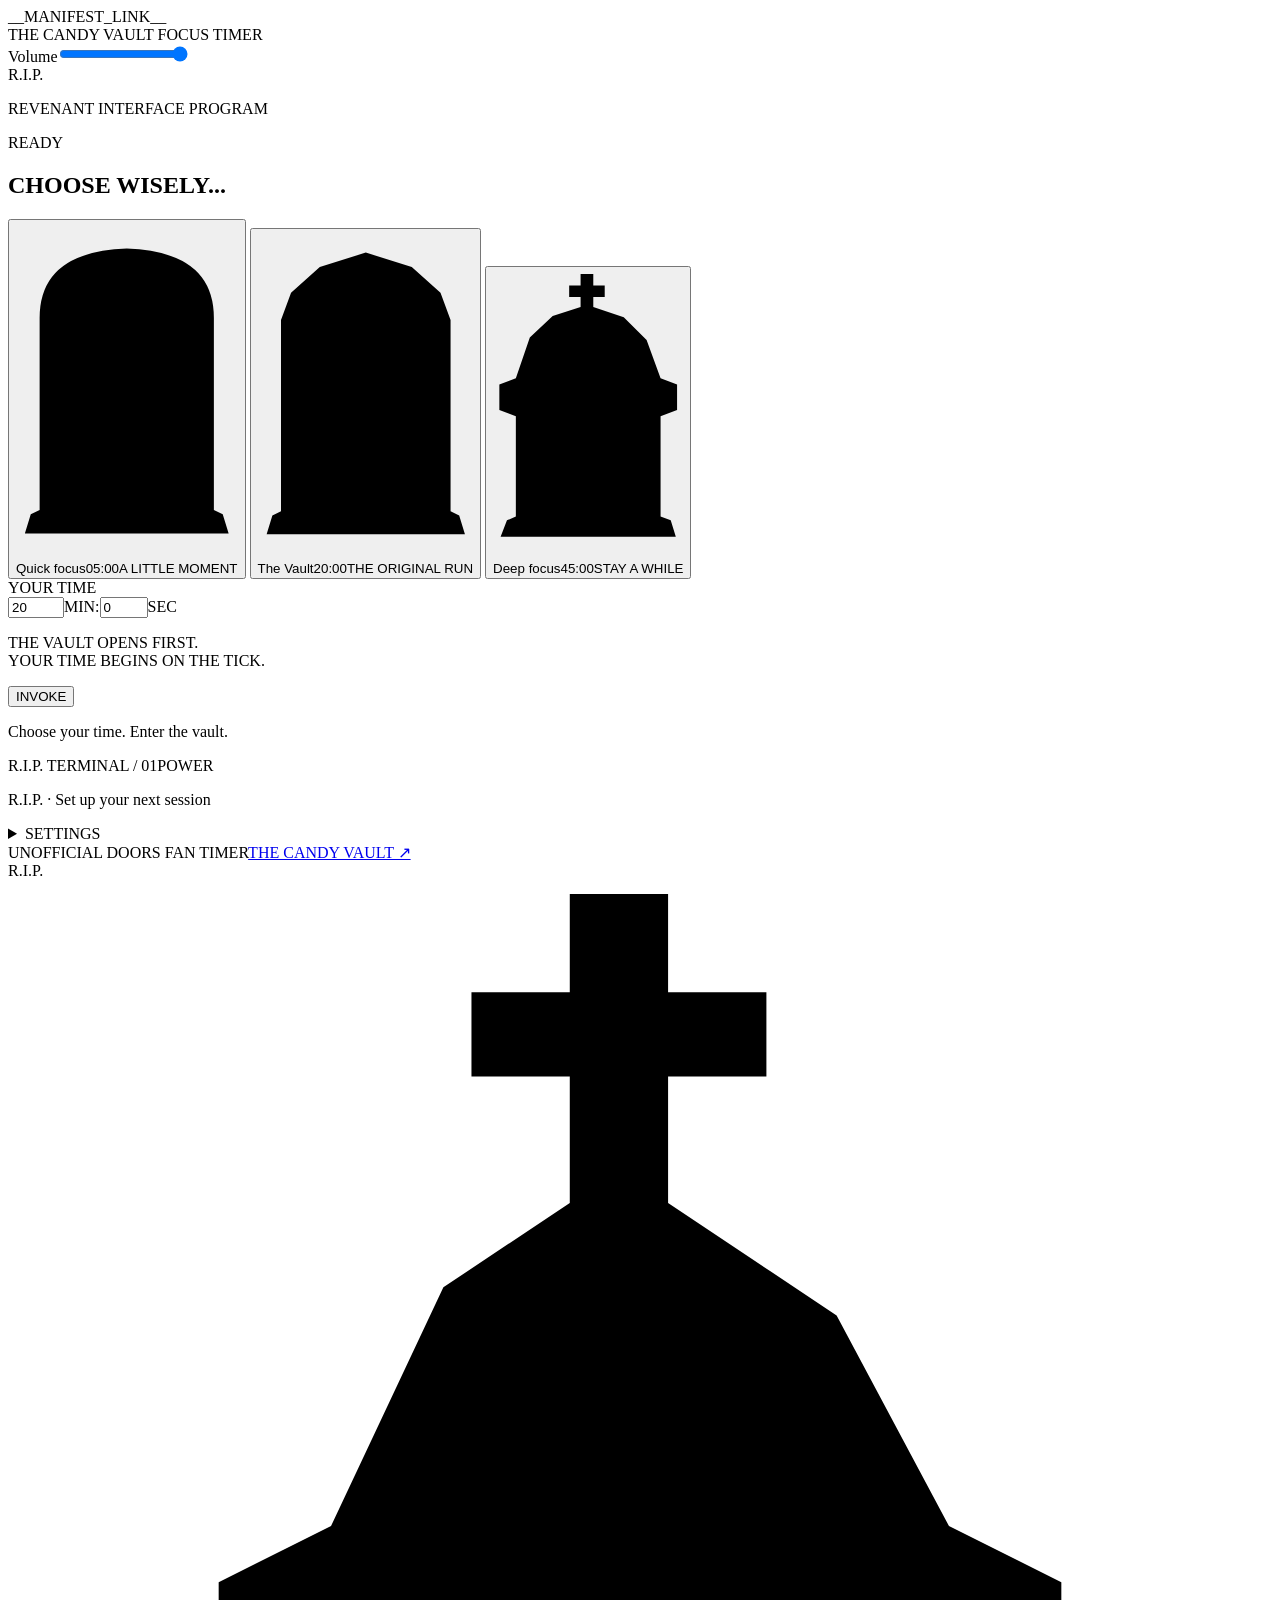
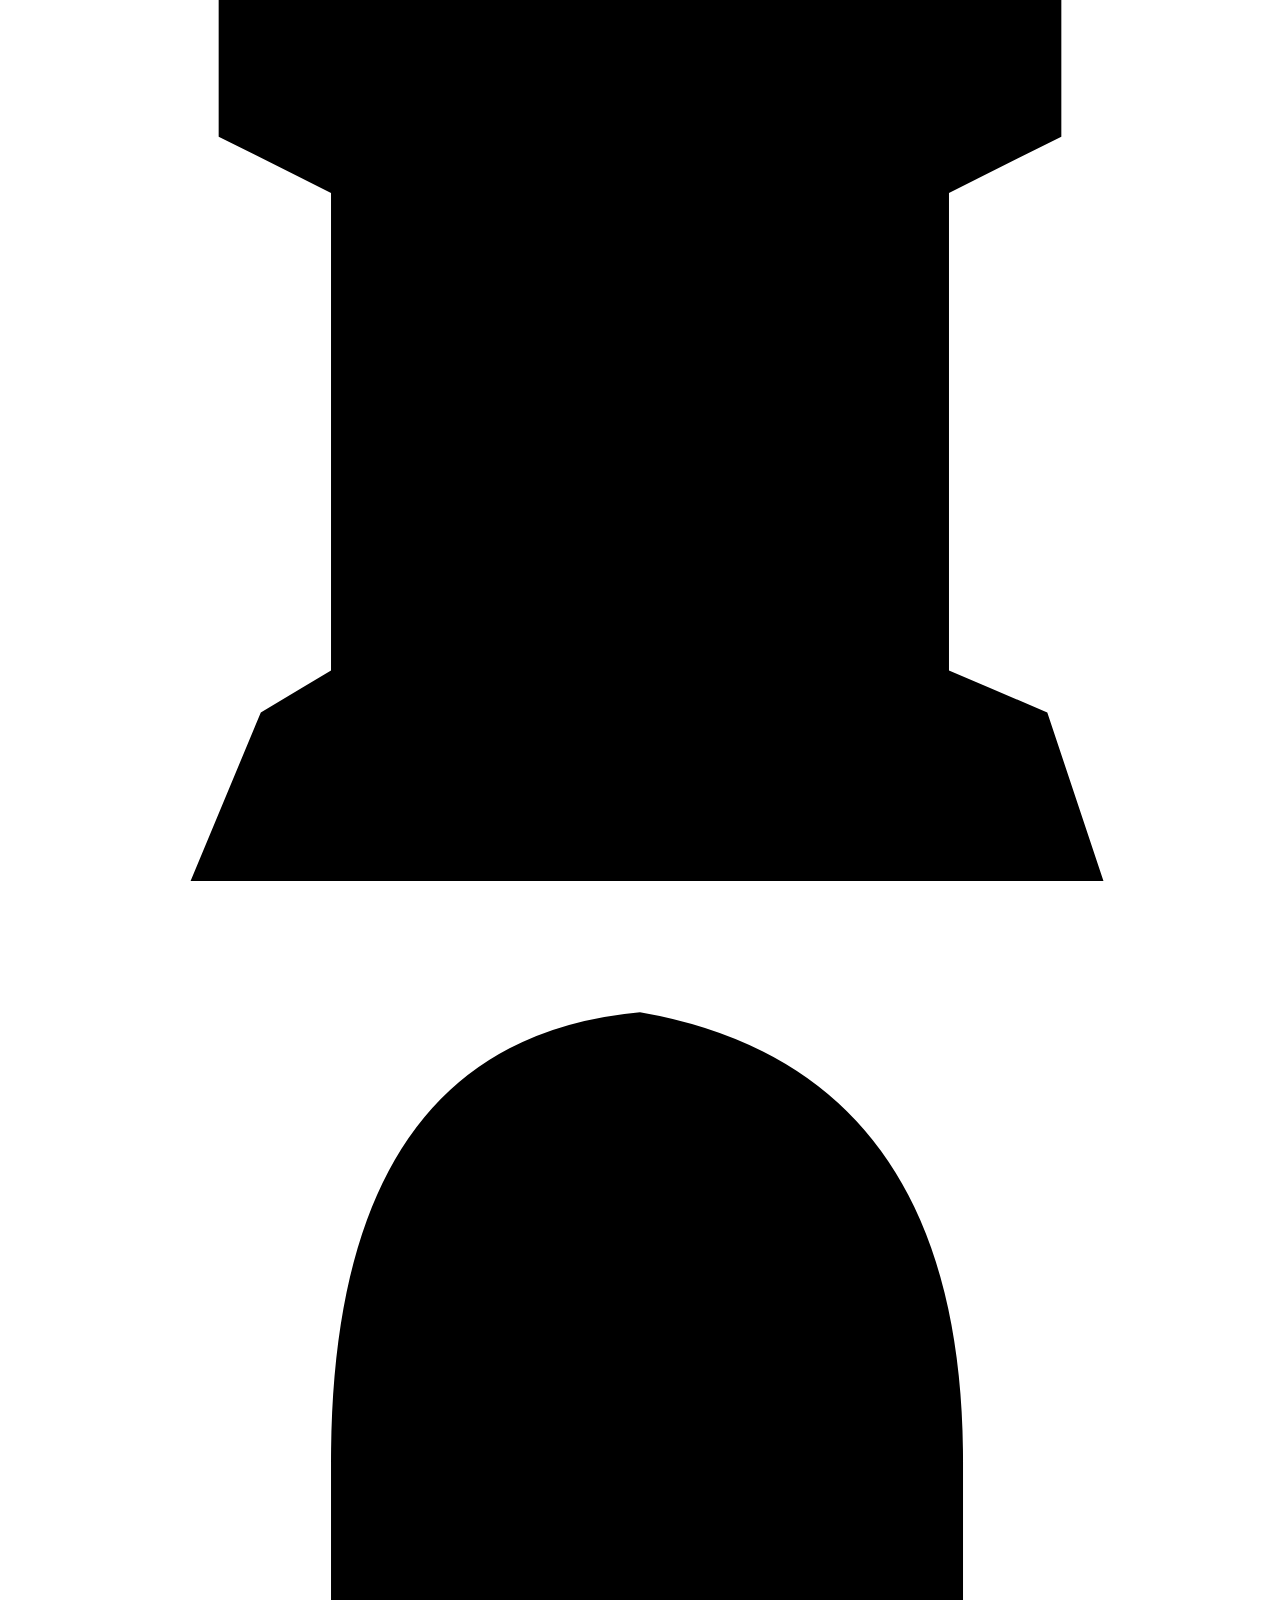
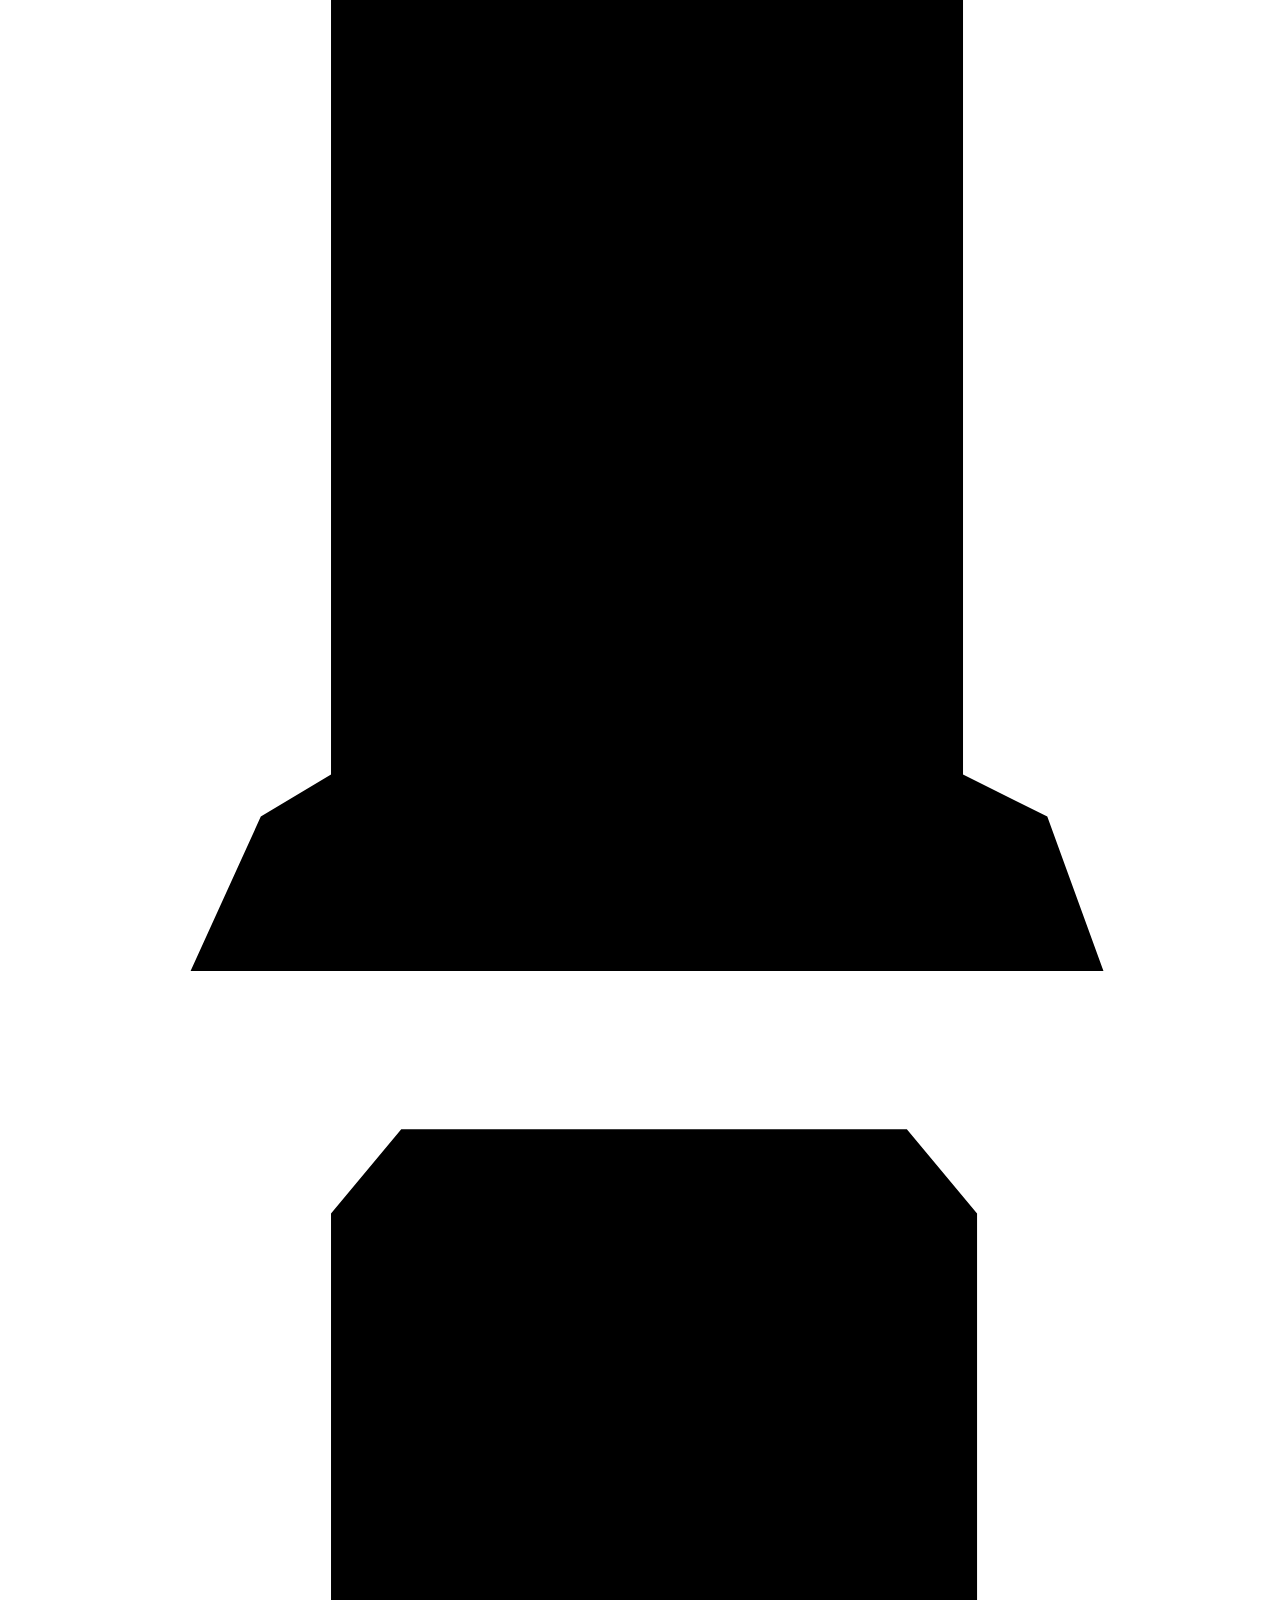
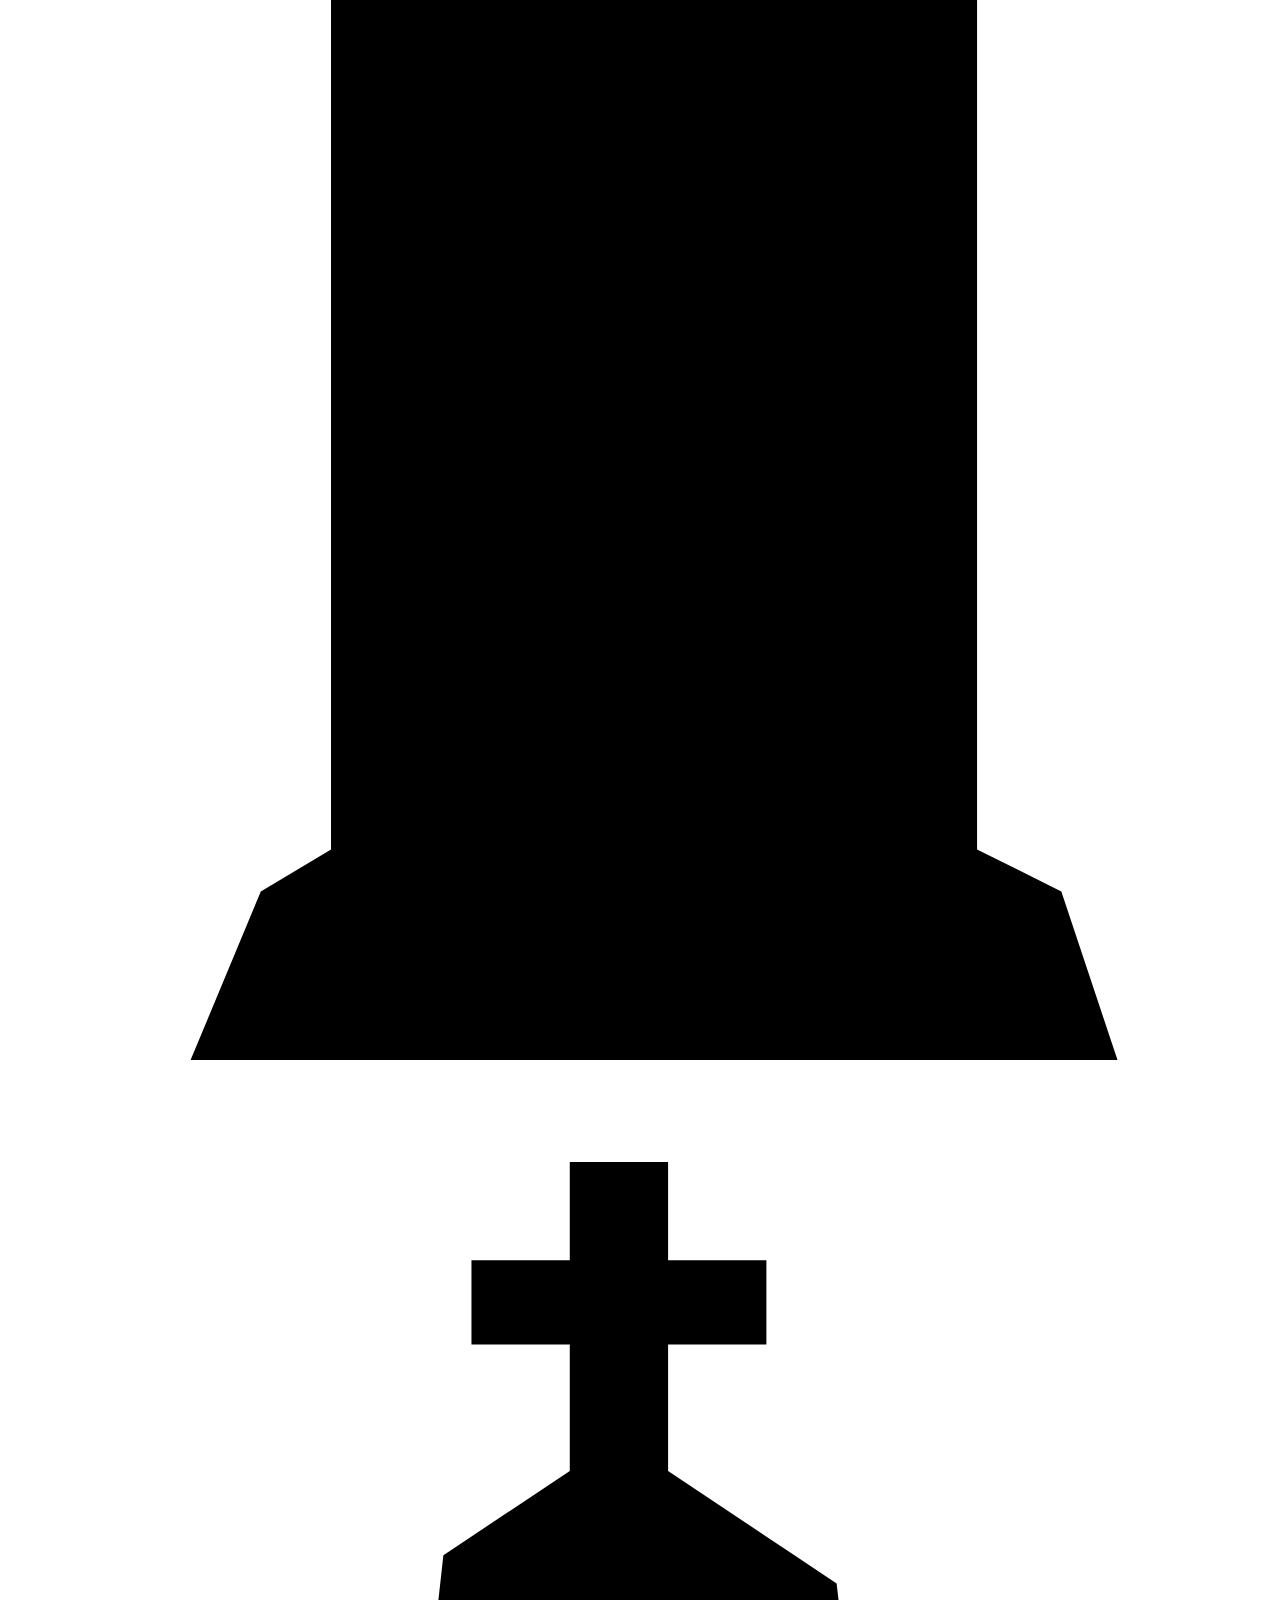
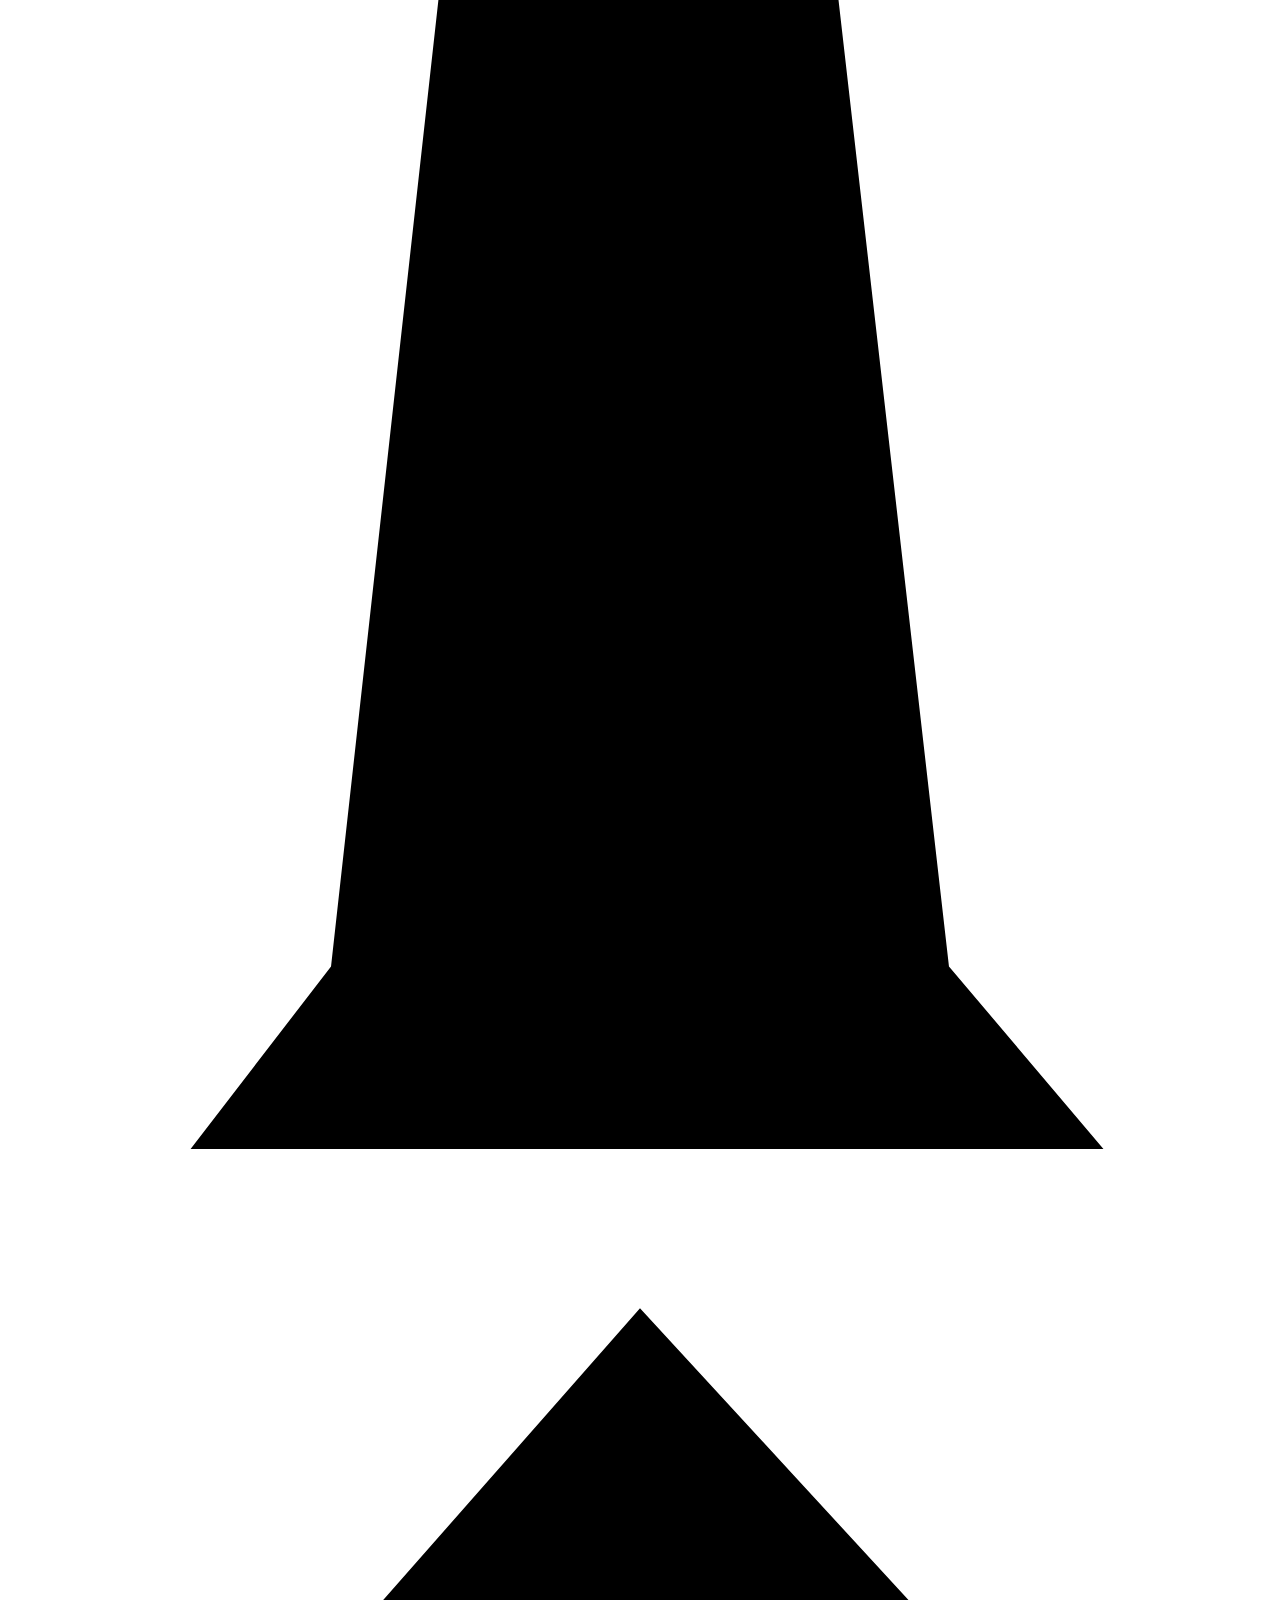
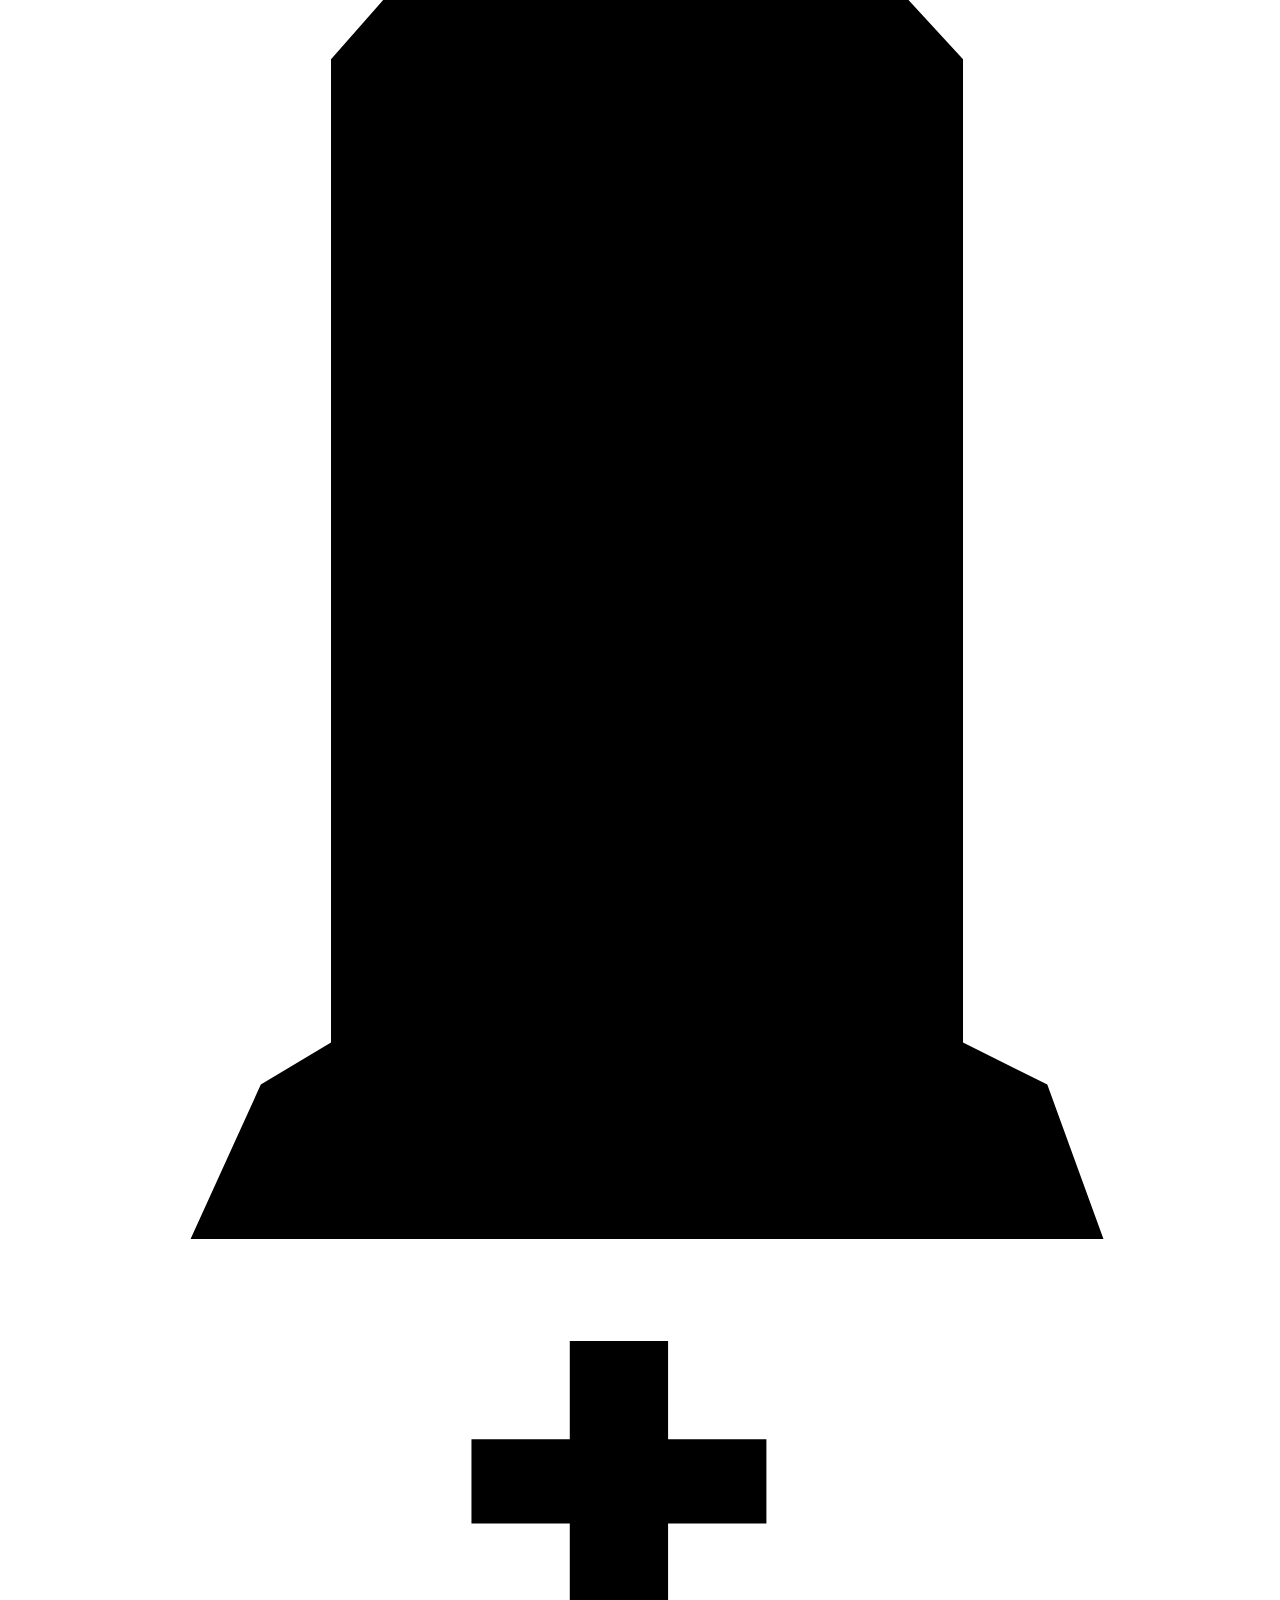
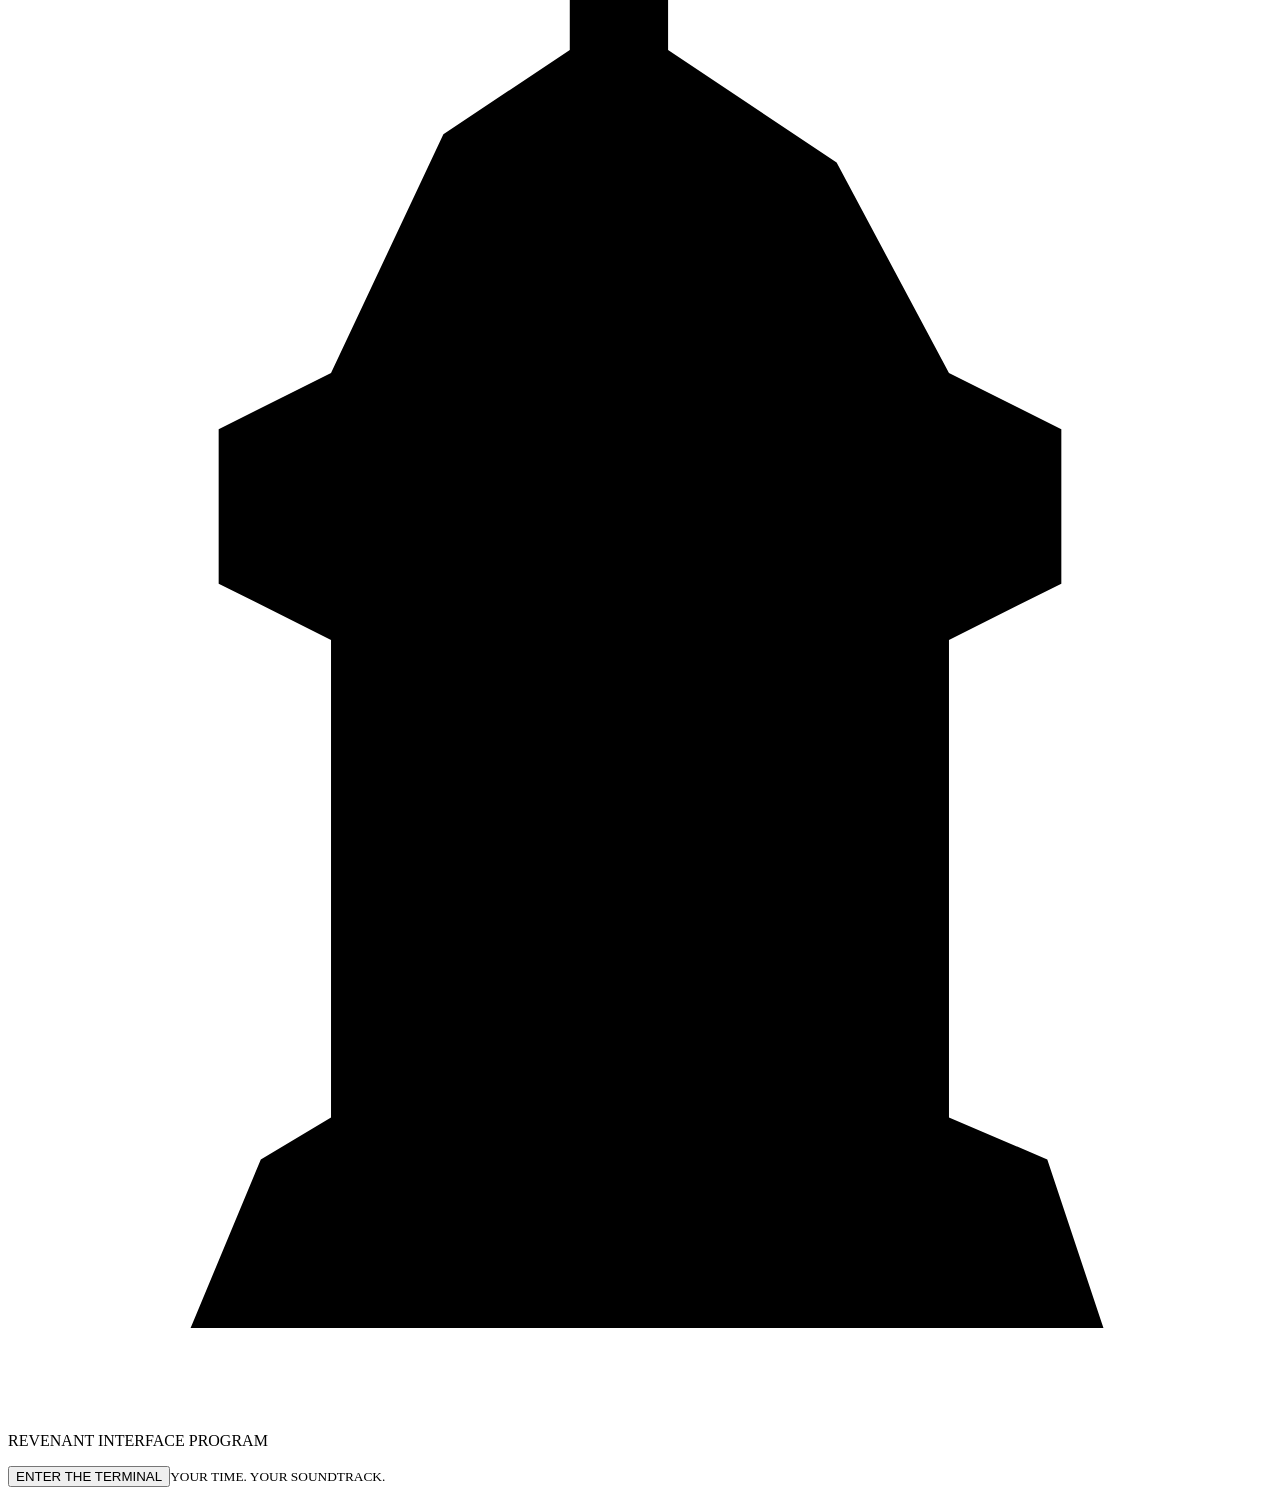
==== commit c89dc954: "Separate music interruptions from timer pause and refine the R.I.P. terminal" ====
--- a/shell.html
+++ b/shell.html
@@ -13,16 +13,16 @@
 <header><div class="brand">THE CANDY VAULT <span>FOCUS TIMER</span></div><div class="sound"><label for="volume">Volume</label><input id="volume" type="range" min="10" max="100" value="100" aria-label="Music volume"></div></header>
 <div class="terminal-frame"><section class="terminal" aria-label="R.I.P. timer"><div class="screen-sweep" aria-hidden="true"></div>
 <div class="terminal-top"><div><div class="rip-word" aria-label="R.I.P.">R.I.P.</div><p>REVENANT INTERFACE PROGRAM</p></div><div class="status-wrap"><i aria-hidden="true"></i><span id="status" role="status">READY</span></div></div>
-<div id="setup"><h1 class="heading">Choose your time</h1><div class="setup-grid"><div class="presets" aria-label="Choose a duration">
+<div id="setup"><h1 class="heading">CHOOSE WISELY...</h1><div class="setup-grid"><div class="presets" aria-label="Choose a duration">
 <button class="preset" data-seconds="300" aria-label="Five-minute timer"><svg viewBox="0 0 150 228" aria-hidden="true"><path d="M6 211L10 198L16 195V65Q16 20 75 18Q134 20 134 65V195L140 198L144 211Z"/></svg><span class="grave-content"><span class="grave-name">Quick focus</span><span class="grave-time">05:00</span><span class="grave-label">A LITTLE MOMENT</span></span></button>
 <button class="preset selected" data-seconds="1200" aria-label="Twenty-minute timer"><svg viewBox="0 0 150 228" aria-hidden="true"><path d="M6 211L10 198L16 195V62L23 43L43 25L75 15L107 25L127 43L134 62V195L140 198L144 211Z"/></svg><span class="grave-content"><span class="grave-name">The Vault</span><span class="grave-time">20:00</span><span class="grave-label">THE ORIGINAL RUN</span></span></button>
 <button class="preset" data-seconds="2700" aria-label="Forty-five-minute timer"><svg viewBox="0 0 150 228" aria-hidden="true"><path d="M6 211L11 198L18 195V116L5 111V91L18 86L29 54L47 37L69 30V22H60V13H69V4H79V13H88V22H79V30L103 38L121 56L132 86L145 91V111L132 116V195L140 198L144 211Z"/></svg><span class="grave-content"><span class="grave-name">Deep focus</span><span class="grave-time">45:00</span><span class="grave-label">STAY A WHILE</span></span></button>
-</div><div class="session-form"><div><div class="field-label">Duration</div><div class="duration"><label class="duration-field"><input id="minutes" type="number" inputmode="numeric" min="0" max="999" value="20" aria-label="Minutes"><span class="unit">MIN</span></label><span class="duration-colon" aria-hidden="true">:</span><label class="duration-field"><input id="seconds" type="number" inputmode="numeric" min="0" max="59" value="0" aria-label="Seconds"><span class="unit">SEC</span></label></div></div><p class="form-footnote">THE VAULT OPENS FIRST.<br>YOUR TIME BEGINS ON THE TICK.</p></div></div></div>
+</div><div class="session-form"><div><div class="field-label">YOUR TIME</div><div class="duration"><label class="duration-field"><input id="minutes" type="number" inputmode="numeric" min="0" max="999" value="20" aria-label="Minutes"><span class="unit">MIN</span></label><span class="duration-colon" aria-hidden="true">:</span><label class="duration-field"><input id="seconds" type="number" inputmode="numeric" min="0" max="59" value="0" aria-label="Seconds"><span class="unit">SEC</span></label></div></div><p class="form-footnote">THE VAULT OPENS FIRST.<br>YOUR TIME BEGINS ON THE TICK.</p></div></div></div>
 <div id="runPanel" class="run-panel" hidden><div class="screen-label" id="screenLabel">TIME REMAINING</div><div class="digits" id="timer" role="timer" aria-label="Time remaining">20:00</div><div class="screen-sub" id="sub">YOUR TIME BEGINS ON THE TICK</div><div class="progress" role="progressbar" aria-label="Time remaining" aria-valuemin="0" aria-valuemax="100" aria-valuenow="100"><i id="bar"></i></div></div>
-<div class="controls"><button class="primary" id="start">INVOKE</button><button class="secondary" id="pause" hidden>PAUSE</button><button class="secondary" id="reset" hidden>RESET</button></div>
-<button class="small-button" id="resumeAudio" hidden>RECONNECT AUDIO</button><p class="hint" id="hint">Choose your time. Enter the vault.</p>
+<div class="controls"><button class="primary" id="start">INVOKE</button><button class="secondary" id="pause" hidden>PAUSE TIMER</button><button class="secondary" id="reset" hidden>RESET</button></div>
+<p class="hint" id="hint">Choose your time. Enter the vault.</p>
 </section><div class="monitor-chin" aria-hidden="true"><span class="monitor-model">R.I.P. TERMINAL / 01</span><span class="speaker"></span><span>POWER<i class="power-light"></i></span></div></div>
-<div class="below-panel"><div class="music-line"><p class="note" id="nowPlaying">R.I.P. · Set up your next session</p><button class="music-pause" id="musicPause" hidden aria-label="Pause R.I.P. music">PAUSE</button></div><details class="settings"><summary>SETTINGS</summary><div class="settings-body"><label>Live media countdown<input id="liveMediaTitle" type="checkbox" checked aria-describedby="titleHelp"></label><p id="titleHelp" class="setting-help">Turn off to show a fixed title such as “20:00 timer” in phone media controls, with fewer updates.</p><label>Keep screen awake<input id="keepAwake" type="checkbox"></label><p id="backgroundHelp">Before zero, previous adds 1 minute and next removes 1 minute. At zero, timer controls lock. During R.I.P., play and pause control only the music. Drag the progress bar to change elapsed time where supported. Phone sleep and playback controls depend on your browser.</p><button id="test" class="small-button">TEST A 15-SECOND TIMER</button></div></details></div>
+<div class="below-panel"><div class="music-line"><p class="note" id="nowPlaying">R.I.P. · Set up your next session</p><button class="music-pause" id="resumeAudio" hidden>RESUME MUSIC</button><button class="music-pause" id="musicPause" hidden aria-label="Pause R.I.P. music">PAUSE</button></div><details class="settings"><summary>SETTINGS</summary><div class="settings-body"><div class="settings-title">TERMINAL SETTINGS</div><label>Keep timer running when music pauses<input id="keepCounting" type="checkbox" checked aria-describedby="countingHelp"></label><p id="countingHelp" class="setting-help">Music interruptions and lock-screen pause silence music. Pause timer stops the countdown too. We try the finish sound at zero; iPhone may delay it until you return.</p><label>Live media countdown<input id="liveMediaTitle" type="checkbox" checked aria-describedby="titleHelp"></label><p id="titleHelp" class="setting-help">Turn off to show a fixed title such as “20:00 timer” in phone media controls, with fewer updates.</p><label>Keep screen awake<input id="keepAwake" type="checkbox"></label><p id="backgroundHelp">Before zero, previous adds 1 minute and next removes 1 minute. At zero, timer controls lock. During R.I.P., play and pause control only the music. Drag the progress bar to change elapsed time where supported. Phone sleep and playback controls depend on your browser.</p><button id="test" class="small-button">TEST A 15-SECOND TIMER</button></div></details></div>
 <footer><span>UNOFFICIAL DOORS FAN TIMER</span><a href="https://doorsgame.wiki/wiki/The_Candy_Vault#Soundtracks" target="_blank" rel="noopener">THE CANDY VAULT ↗</a></footer>
 </main>
 <div class="overlay" id="welcome"><div class="welcome-frame"><div class="welcome"><div class="rip-word" aria-label="R.I.P.">R.I.P.</div><div class="grave-line" aria-hidden="true">
